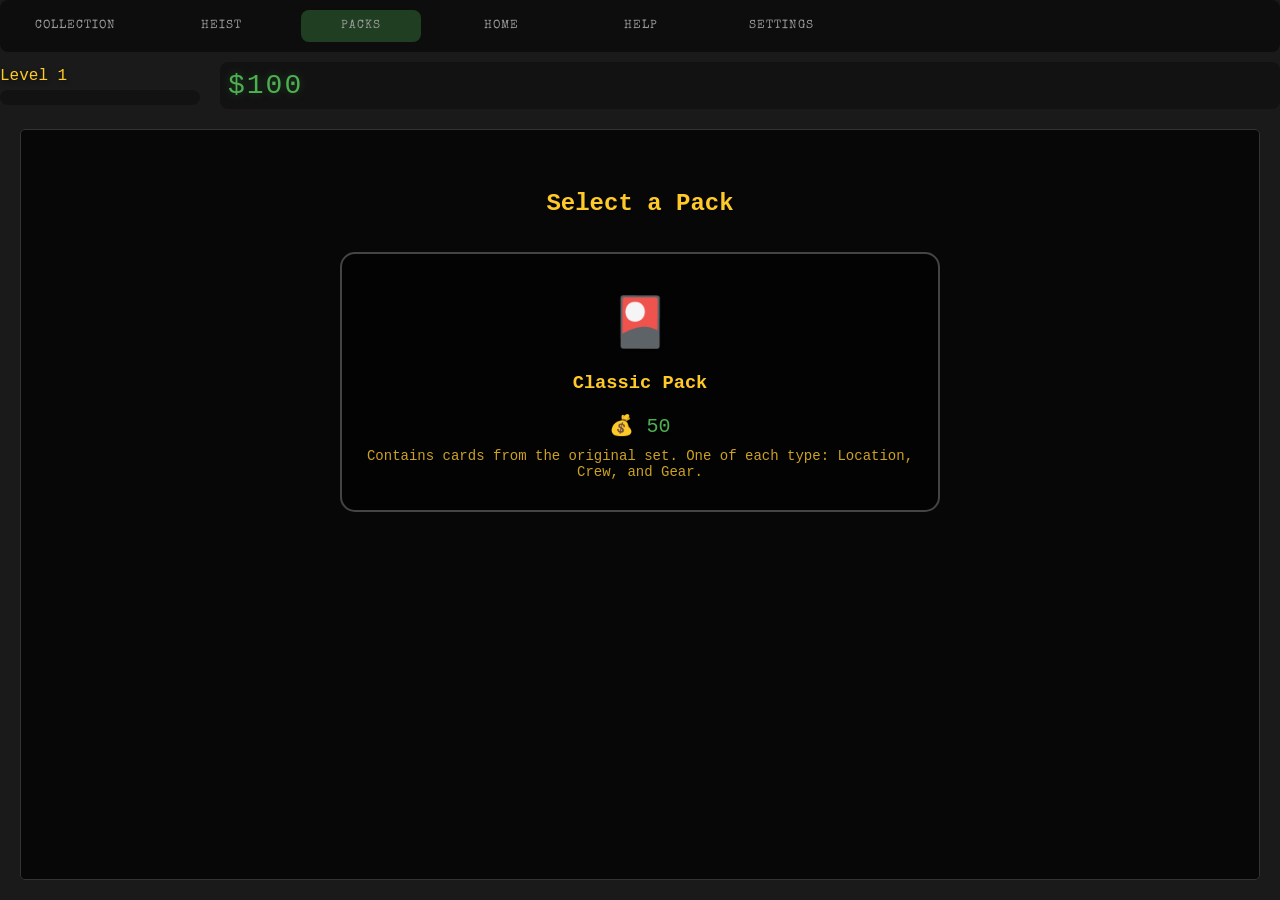
==== index.html @ 7ca295c9 "Add files via upload" ====
<!DOCTYPE html>
<html>
<head>
  <meta charset="utf-8">
  <meta name="viewport" content="width=device-width, initial-scale=1.0, maximum-scale=1.0, user-scalable=no">
  <title>HeistPacks</title>
  <link href="style.css" rel="stylesheet" type="text/css" />
  <link href="https://fonts.googleapis.com/css2?family=Special+Elite&display=swap" rel="stylesheet">
</head>
<body>
  <div class="game-container">
    <nav class="main-nav">
      <div class="nav-tabs">
        <button onclick="showCollection()" class="tab-btn" data-label="COLLECTION">
          <span class="tab-icon">📚</span>
          <span class="tab-text">COLLECTION</span>
        </button>
        <button onclick="showHeistSetup()" class="tab-btn" data-label="HEIST">
          <span class="tab-icon">💰</span>
          <span class="tab-text">HEIST</span>
        </button>
        <button onclick="showPackSelection()" class="tab-btn" data-label="PACKS">
          <span class="tab-icon">🎴</span>
          <span class="tab-text">PACKS</span>
        </button>
        <button onclick="showBlackMarket()" class="tab-btn" data-label="BLACK MARKET" id="black-market-tab" style="display: none;">
          <span class="tab-icon">🦹</span>
          <span class="tab-text">BLACK MARKET</span>
        </button>
        <button onclick="showHome()" class="tab-btn" data-label="HOME">
          <span class="tab-icon">🏠</span>
          <span class="tab-text">HOME</span>
        </button>
        <button onclick="showHelp()" class="tab-btn" data-label="HELP">
          <span class="tab-icon">❓</span>
          <span class="tab-text">HELP</span>
        </button>
        <button onclick="showSettings()" class="tab-btn" data-label="SETTINGS">
          <span class="tab-icon">⚙️</span>
          <span class="tab-text">SETTINGS</span>
        </button>
      </div>
      <div class="hud-stats">
        <div id="xp-display"></div>
        <div id="cash">$0</div>
        <div id="drugs" style="display: none">💊 0</div>
        <div id="cigs" style="display: none">🚬 0</div>
      </div>
    </nav>

    <div id="gameArea"></div>
    <div id="modal" class="modal">
      <div class="modal-content">
        <h2 id="modal-title"></h2>
        <p id="modal-text"></p>
        <div id="modal-buttons"></div>
      </div>
    </div>
  </div>
  <script src="script.js"></script>
</body>
</html>
---- style.css ----
html {
  height: 100%;
  width: 100%;
}

body {
  background: #1a1a1a url('[data-uri]');
  color: #ffca28;
  font-family: 'Courier New', monospace;
  margin: 0;
  padding: 0;
  min-height: 100vh;
  text-shadow: 2px 2px 4px rgba(0,0,0,0.5);
  font-size: 16px; /* Default size */
}

body.font-size-small {
  font-size: 14px;
}

body.font-size-medium {
  font-size: 16px;
}

body.font-size-large {
  font-size: 18px;
}

.font-settings {
  margin: 20px 0;
  padding: 20px;
  background: rgba(0, 0, 0, 0.2);
  border-radius: 10px;
}

.font-settings select {
  padding: 8px;
  border-radius: 5px;
  background: rgba(0, 0, 0, 0.1);
  color: #fff;
  border: 1px solid #444;
  margin-top: 10px;
  width: 100%;
}

.game-container {
  max-width: 100%;
  margin: 0 auto;
  min-height: 100vh;
  display: flex;
  flex-direction: column;
  overflow-x: hidden;
}

/* Mobile Styles */
@media (max-width: 768px) {
  .game-container {
    padding: 8px;
    height: calc(100vh - 16px);
  }

  .main-nav {
    padding: 8px;
    flex-direction: row;
    flex-wrap: wrap;
    gap: 8px;
    position: sticky;
    top: 0;
    z-index: 100;
  }
}

/* Landscape Mode */
@media (max-width: 896px) and (orientation: landscape) {
  .game-container {
    display: flex;
    flex-direction: row;
  }

  .main-nav {
    width: 80px;
    height: 100vh;
    flex-direction: column;
    padding: 10px 5px;
  }

  .nav-tabs {
    flex-direction: column;
    gap: 10px;
  }

  .tab-btn {
    width: 70px;
    height: 70px;
    padding: 5px;
  }

  #cash {
    writing-mode: vertical-rl;
    text-orientation: mixed;
    height: auto;
    margin-top: 10px;
  }

  #gameArea {
    flex: 1;
    margin: 5px;
    height: calc(100vh - 10px);
  }

  .heist-slots {
    flex-direction: row;
    flex-wrap: nowrap;
    overflow-x: auto;
  }

  .collection-grid {
    grid-template-columns: repeat(auto-fill, minmax(120px, 1fr));
  }

  .pack-grid {
    grid-template-columns: repeat(auto-fill, minmax(150px, 1fr));
  }
}

  .nav-tabs {
  flex: 1;
  display: flex;
  gap: 8px;
  background: rgba(0, 0, 0, 0.5);
  padding: 10px;
  border-radius: 8px;
  margin-bottom: 10px;
  z-index: 100;
}

.tab-btn {
  background: rgba(0, 0, 0, 0.3);
  color: #e6e6e6;
  border: 1px solid rgba(255, 255, 255, 0.1);
  border-radius: 8px;
  min-width: 60px;
  display: flex;
  flex-direction: column;
  align-items: center;
  justify-content: center;
  padding: 8px;
}

.tab-btn.active {
  background: rgba(76, 175, 80, 0.3);
  border-color: rgba(76, 175, 80, 0.5);
}

.tab-icon {
  font-size: 24px;
  margin-bottom: 4px;
}

.tab-text {
  text-align: center;
}

body.font-size-small .tab-text {
  font-size: 10px;
}

body.font-size-medium .tab-text {
  font-size: 12px;
}

body.font-size-large .tab-text {
  font-size: 14px;
}

/* Desktop styles */
@media (min-width: 769px) {
  .nav-tabs {
    flex-direction: row;
    justify-content: flex-start;
  }

  .tab-btn {
    font-size: 18px;
    padding: 12px 25px;
    min-width: 120px;
    text-align: center;
    white-space: nowrap;
  }
}

/* Mobile styles */
@media (max-width: 768px) {
  .nav-tabs {
    display: grid;
    grid-template-columns: repeat(2, 1fr);
    width: 100%;
  }

  .tab-btn {
    font-size: 16px;
    padding: 12px 8px;
    width: 100%;
    text-align: center;
    white-space: nowrap;
    background: rgba(0, 0, 0, 0.3);
    border-radius: 8px;
    color: #fff;
  }

  .tab-text {
    display: none;
  }

  .tab-icon {
    font-size: 24px;
    display: block;
    color: #fff;
    text-shadow: 0 0 10px rgba(255, 255, 255, 0.3);
  }

  .tab-btn.active {
    background: rgba(76, 175, 80, 0.3);
    box-shadow: 0 0 10px rgba(76, 175, 80, 0.2);
    border: 1px solid rgba(76, 175, 80, 0.5);
  }
}

  #cash {
    width: 100%;
    text-align: center;
    font-size: 24px;
    padding: 8px;
    background: rgba(0, 0, 0, 0.3);
    border-radius: 8px;
  }

  .pack-opening {
    flex-direction: column;
    gap: 12px;
    align-items: center;
  }

  .card {
    width: 160px;
    height: 220px;
    font-size: 12px;
    padding: 12px;
  }

  .card-name {
    font-size: 16px;
  }

  .card-stats {
    font-size: 12px;
    padding: 8px;
  }

  .heist-slots {
    flex-direction: column;
    gap: 12px;
  }

  .heist-slot {
    min-width: unset;
    padding: 12px;
  }

  .collection-grid {
    grid-template-columns: repeat(auto-fill, minmax(140px, 1fr));
    gap: 12px;
    padding: 12px;
  }

  #gameArea {
    margin: 8px;
    padding: 12px;
    overflow-y: auto;
    -webkit-overflow-scrolling: touch;
  }

  .pack-grid {
    grid-template-columns: repeat(auto-fit, minmax(140px, 1fr));
    gap: 12px;
    padding: 12px;
  }

  .pack-option {
    padding: 12px;
  }

  .pack-image {
    font-size: 36px;
  }

  .modal-content {
    width: 95%;
    max-width: 320px;
    padding: 16px;
  }

  .tutorial {
    margin: 12px;
    padding: 16px;
  }

  .tutorial p {
    font-size: 16px;
  }
}

.main-nav {
  background: rgba(0, 0, 0, 0.85);
  padding: 15px 30px;
  display: flex;
  justify-content: space-between;
  align-items: center;
  border-bottom: 3px solid #2a2a2a;
  box-shadow: 0 2px 15px rgba(0, 0, 0, 0.5);
}

.nav-tabs {
  display: flex;
  gap: 20px;
}

.tab-btn {
  background: transparent;
  color: #999;
  border: none;
  padding: 10px 25px;
  font-family: 'Special Elite', cursive;
  font-size: 18px;
  cursor: pointer;
  position: relative;
  transition: all 0.3s;
  letter-spacing: 1px;
}

.tab-icon {
  display: none;
}

@media (min-width: 769px) {
  .tab-text {
    display: inline;
  }
}

.tab-btn:hover {
  color: #fff;
  text-shadow: 0 0 10px rgba(255, 255, 255, 0.5);
}

.tab-btn::after {
  content: '';
  position: absolute;
  bottom: 0;
  left: 50%;
  width: 0;
  height: 2px;
  background: #4CAF50;
  transition: all 0.3s;
  transform: translateX(-50%);
}

.tab-btn:hover::after {
  width: 80%;
}

.hud-stats {
  display: flex;
  gap: 20px;
  align-items: center;
  justify-content: flex-end;
}

#xp-display {
  display: flex;
  flex-direction: column;
  gap: 5px;
  min-width: 200px;
}

.level-badge {
  background: #FFD700;
  color: #000;
  padding: 2px 10px;
  border-radius: 12px;
  font-size: 14px;
  font-weight: bold;
  text-align: center;
  box-shadow: 0 0 10px rgba(255, 215, 0, 0.3);
}

.xp-bar {
  background: rgba(0, 0, 0, 0.3);
  border-radius: 10px;
  height: 15px;
  position: relative;
  overflow: hidden;
}

.xp-progress {
  background: linear-gradient(90deg, #4CAF50, #45a049);
  height: 100%;
  transition: width 0.3s ease;
}

.xp-text {
  position: absolute;
  top: 50%;
  left: 50%;
  transform: translate(-50%, -50%);
  color: #fff;
  font-size: 10px;
  text-shadow: 1px 1px 2px rgba(0, 0, 0, 0.5);
  white-space: nowrap;
}

#cash, #drugs {
  font-size: 28px;
  text-shadow: 0 0 10px rgba(76, 175, 80, 0.3);
  letter-spacing: 2px;
  display: flex;
  align-items: center;
  gap: 8px;
}

#cash {
  color: #4CAF50;
  order: 2;
}

#drugs {
  color: #9c27b0;
  order: 1;
}

#cigs {
  color: #ff5722;
  order: 1;
}

#gameArea {
  flex: 1;
  margin: 20px;
  background: rgba(0, 0, 0, 0.7);
  border: 1px solid #333;
  border-radius: 5px;
  padding: 20px;
  overflow-y: auto;
  backdrop-filter: blur(5px);
}

.tutorial-overlay {
  position: fixed;
  top: 0;
  left: 0;
  width: 100%;
  height: 100%;
  background: rgba(0, 0, 0, 0.7);
  display: flex;
  justify-content: center;
  align-items: center;
  z-index: 1000;
}

.tutorial {
  background: rgba(20, 20, 20, 0.95);
  padding: 30px;
  border-radius: 15px;
  margin: 20px;
  max-width: 600px;
  border: 2px solid #4CAF50;
  box-shadow: 0 0 20px rgba(76, 175, 80, 0.3);
}

.tutorial p {
  font-size: 20px;
  line-height: 1.6;
  margin-bottom: 25px;
  color: #fff;
  text-shadow: 0 2px 4px rgba(0, 0, 0, 0.5);
}

.tutorial button {
  font-size: 18px;
  padding: 12px 25px;
  background: #4CAF50;
  color: white;
  border: none;
  border-radius: 8px;
  cursor: pointer;
  transition: all 0.3s ease;
}

.tutorial button:hover {
  background: #45a049;
  transform: translateY(-2px);
  box-shadow: 0 5px 15px rgba(76, 175, 80, 0.4);
}

.pack-opening {
  display: flex;
  flex-direction: column;
  align-items: center;
  min-height: calc(100vh - 150px);
  padding: 20px;
  perspective: 1000px;
}

.pack-opening .horizontal-layout {
  display: flex;
  justify-content: center;
  gap: 20px;
  margin: 20px 0;
  width: 100%;
  max-width: 1000px;
}

.pack-opening .card {
  position: relative;
  transform-style: preserve-3d;
  transition: all 0.8s cubic-bezier(0.4, 0, 0.2, 1);
  transform: rotateY(180deg);
}

.pack-buttons {
  display: flex;
  gap: 20px;
  justify-content: center;
  margin-top: 30px;
  width: 100%;
}

.pack-buttons button {
  padding: 15px 30px;
  font-size: 18px;
  border: none;
  border-radius: 8px;
  cursor: pointer;
  transition: all 0.3s ease;
  text-shadow: 1px 1px 2px rgba(0,0,0,0.3);
}

.open-another-btn {
  background: linear-gradient(45deg, #4CAF50, #45a049);
  color: white;
  box-shadow: 0 4px 15px rgba(76, 175, 80, 0.3);
}

.open-another-btn:hover {
  transform: translateY(-2px);
  box-shadow: 0 6px 20px rgba(76, 175, 80, 0.4);
}

.continue-btn {
  background: linear-gradient(45deg, #333, #444);
  color: white;
  box-shadow: 0 4px 15px rgba(0, 0, 0, 0.2);
}

.continue-btn:hover {
  transform: translateY(-2px);
  box-shadow: 0 6px 20px rgba(0, 0, 0, 0.3);
}

.card {
  width: 200px;
  height: 300px;
  border-radius: 15px;
  padding: 15px;
  margin: 5px auto;
  transition: all 0.8s cubic-bezier(0.4, 0, 0.2, 1);
  text-align: left;
  position: relative;
  transform-style: preserve-3d;
  box-shadow: 0 5px 15px rgba(0,0,0,0.3);
  overflow: hidden;
}

.card-back {
  transform: rotateY(180deg);
  cursor: pointer;
  transition: transform 0.3s ease, box-shadow 0.3s ease;
  position: relative;
  overflow: hidden;
}

/* Classic pack card back */
.card-back:not(.drug-pack) {
  background: linear-gradient(135deg, #1a1a1a, #333);
  border: 2px solid #666;
}

.card-back:not(.drug-pack)::before {
  content: '🎭';
  position: absolute;
  top: 50%;
  left: 50%;
  transform: translate(-50%, -50%);
  font-size: 72px;
  opacity: 0.4;
  pointer-events: none;
  will-change: transform;
  backface-visibility: hidden;
}

.card-back:not(.drug-pack)::after {
  content: '';
  position: absolute;
  top: 0;
  left: 0;
  right: 0;
  bottom: 0;
  background: repeating-linear-gradient(
    45deg,
    transparent,
    transparent 10px,
    rgba(255,255,255,0.05) 10px,
    rgba(255,255,255,0.05) 20px
  );
}

/* Drug pack card back */
.card-back.drug-pack {
  background: linear-gradient(135deg, #1a0f0f, #2d1919);
  border: 2px solid #4a1f1f;
}

.card-back.drug-pack::before {
  content: '💊';
  position: absolute;
  top: 50%;
  left: 50%;
  transform: translate(-50%, -50%);
  font-size: 72px;
  opacity: 0.4;
  pointer-events: none;
  will-change: transform;
  backface-visibility: hidden;
}

.card-back.drug-pack::after {
  content: '';
  position: absolute;
  top: 0;
  left: 0;
  right: 0;
  bottom: 0;
  background: repeating-linear-gradient(
    -45deg,
    transparent,
    transparent 15px,
    rgba(255,0,0,0.05) 15px,
    rgba(255,0,0,0.05) 30px
  );
}

/* Prison pack card back */
.card-back.prison-pack {
  background: linear-gradient(135deg, #1a1a2e, #16213e);
  border: 2px solid #4a4a6a;
}

.card-back.prison-pack::before {
  content: '🔒';
  position: absolute;
  top: 50%;
  left: 50%;
  transform: translate(-50%, -50%);
  font-size: 72px;
  opacity: 0.4;
  pointer-events: none;
  will-change: transform;
  backface-visibility: hidden;
}

.card-back.prison-pack::after {
  content: '';
  position: absolute;
  top: 0;
  left: 0;
  right: 0;
  bottom: 0;
  background: 
    linear-gradient(0deg, transparent 0%, transparent 95%, rgba(255,255,255,0.1) 100%) 0 0,
    linear-gradient(90deg, transparent 0%, transparent 95%, rgba(255,255,255,0.1) 100%) 0 0;
  background-size: 20px 20px;
}

.card-back:hover {
  transform: rotateY(180deg) translateY(-15px) scale(1.05);
}

.card-back:not(.drug-pack):hover {
  box-shadow: 
    0 15px 25px rgba(0,0,0,0.4),
    0 0 20px #4CAF50,
    0 0 40px rgba(76, 175, 80, 0.4);
}

.card-back.drug-pack:hover {
  box-shadow: 
    0 15px 25px rgba(0,0,0,0.4),
    0 0 20px #ff1744,
    0 0 40px rgba(255, 23, 68, 0.4);
}

.card-common { 
  background: linear-gradient(135deg, #4a4a4a, #333333);
  border: 2px solid #ffffff;
  color: #ffffff;
  box-shadow: 0 0 15px rgba(255,255,255,0.3);
}

.card-rare { 
  background: linear-gradient(135deg, #1a237e, #0d47a1);
  border: 2px solid #2196f3;
  box-shadow: 0 0 15px rgba(33,150,243,0.5);
  color: #ffffff;
}

.card-epic { 
  background: linear-gradient(135deg, #4a148c, #311b92);
  border: 2px solid #9c27b0;
  box-shadow: 0 0 20px rgba(156,39,176,0.6);
  color: #ffffff;
}

.card-legendary { 
  background: linear-gradient(45deg, #ffd700, #ff9800, #ffd700);
  border: 2px solid #ffd700;
  box-shadow: 0 0 25px rgba(255,215,0,0.5);
  animation: legendary-pulse 2s infinite;
  color: #000000;
}

@keyframes legendary-pulse {
  0% { box-shadow: 0 0 25px #ffd700; }
  50% { box-shadow: 0 0 40px #ffd700; }
  100% { box-shadow: 0 0 25px #ffd700; }
}

.card-name {
  font-size: 20px;
  font-weight: bold;
  margin-bottom: 10px;
}

.card-rarity {
  font-size: 14px;
  margin-bottom: 5px;
}

.card-category {
  font-size: 14px;
  margin-bottom: 15px;
}

.card-stats {
  font-size: 16px;
  line-height: 1.6;
  margin-top: 15px;
  padding: 10px;
  background: rgba(0,0,0,0.2);
  border-radius: 8px;
}

.new-badge {
  position: absolute;
  top: -10px;
  right: -10px;
  background: #ff6b6b;
  color: white;
  padding: 5px 10px;
  border-radius: 15px;
  font-size: 14px;
  font-weight: bold;
  transform: rotate(15deg);
  box-shadow: 0 2px 5px rgba(0,0,0,0.3);
  animation: pulse 1.5s infinite;
}

@keyframes pulse {
  0% { transform: rotate(15deg) scale(1); }
  50% { transform: rotate(15deg) scale(1.1); }
  100% { transform: rotate(15deg) scale(1); }
}

.expansion-tag {
  position: absolute;
  top: 5px;
  left: 5px;
  background: rgba(0,0,0,0.7);
  padding: 3px 8px;
  border-radius: 10px;
  font-size: 12px;
  color: #FFD700;
}

.source-tag {
  position: absolute;
  top: 30px;
  left: 5px;
  background: rgba(255,23,68,0.7);
  padding: 3px 8px;
  border-radius: 10px;
  font-size: 12px;
  color: white;
}

.card-id {
  position: absolute;
  top: 5px;
  right: 5px;
  background: rgba(0,0,0,0.7);
  padding: 3px 8px;
  border-radius: 10px;
  font-size: 12px;
  color: #fff;
}

.card-name {
  font-size: 24px;
  font-weight: bold;
  margin: 40px 0 15px;
  text-shadow: 2px 2px 4px rgba(0,0,0,0.3);
}

.card-rarity {
  font-size: 16px;
  margin-bottom: 8px;
  text-align: center;
  letter-spacing: 2px;
}

.card-category {
  font-size: 16px;
  margin-bottom: 15px;
  text-align: center;
  opacity: 0.8;
}

.card-flavor {
  font-style: italic;
  font-size: 14px;
  margin-top: 15px;
  opacity: 0.8;
  text-align: center;
}

.save-management {
  margin: 20px 0;
  padding: 20px;
  background: rgba(0, 0, 0, 0.2);
  border-radius: 10px;
}

.import-section {
  margin-top: 15px;
  display: flex;
  gap: 10px;
}

.import-section input {
  flex: 1;
  padding: 8px;
  border: 1px solid #444;
  border-radius: 5px;
  background: rgba(0, 0, 0, 0.1);
  color: #fff;
}

.settings-panel {
  background: rgba(0, 0, 0, 0.8);
  padding: 20px;
  border-radius: 10px;
  margin: 20px auto;
  max-width: 400px;
}

.settings-panel h2 {
  margin-bottom: 20px;
}

.modal {
  display: none;
  position: fixed;
  top: 0;
  left: 0;
  width: 100%;
  height: 100%;
  background: rgba(0, 0, 0, 0.7);
  justify-content: center;
  align-items: center;
  z-index: 1000;
}

.modal-content {
  background: #222;
  padding: 20px;
  border-radius: 10px;
  text-align: center;
  max-width: 400px;
  width: 90%;
}

.modal-content h2 {
  margin-bottom: 15px;
}

.modal-content p {
  margin-bottom: 20px;
}

#modal-buttons {
  display: flex;
  justify-content: center;
  gap: 10px;
}

.collection-view {
  background: rgba(0, 0, 0, 0.5);
  border-radius: 10px;
  padding: 20px;
  display: flex;
  flex-direction: column;
  height: calc(100vh - 120px);
  max-width: 1400px;
  margin: 0 auto;
}

.collection-header {
  margin-bottom: 20px;
}

.collection-header h2 {
  color: #FFD700;
  font-size: 28px;
  margin-bottom: 15px;
  text-align: center;
  text-shadow: 0 0 10px rgba(255, 215, 0, 0.3);
}

.collection-filters {
  display: flex;
  flex-wrap: wrap;
  gap: 15px;
  padding: 15px;
  background: rgba(0, 0, 0, 0.4);
  border-radius: 12px;
  align-items: center;
  justify-content: center;
  backdrop-filter: blur(5px);
  border: 1px solid rgba(255, 255, 255, 0.1);
}

.filter-group {
  display: flex;
  flex-direction: column;
  gap: 8px;
  min-width: 200px;
}

.filter-group select {
  padding: 8px 12px;
  border-radius: 6px;
  background: rgba(0, 0, 0, 0.6);
  border: 1px solid rgba(255, 255, 255, 0.2);
  color: #fff;
  ```text
font-size: 14px;
  cursor: pointer;
  transition: all 0.3s ease;
}

.filter-group select:hover {
  border-color: rgba(255, 215, 0, 0.5);
  box-shadow: 0 0 10px rgba(255, 215, 0, 0.2);
}

.filter-group .filter-label {
  font-size: 14px;
  color: #FFD700;
  opacity: 0.9;
  font-weight: bold;
}

.sort-button {
  padding: 8px 20px;
  background: linear-gradient(45deg, #4CAF50, #45a049);
  border: none;
  border-radius: 6px;
  color: white;
  font-weight: bold;
  cursor: pointer;
  transition: all 0.3s ease;
  margin-left: 15px;
  align-self: flex-end;
  box-shadow: 0 2px 5px rgba(0, 0, 0, 0.2);
}

.sort-button:hover {
  transform: translateY(-2px);
  box-shadow: 0 4px 10px rgba(76, 175, 80, 0.4);
}

.sort-button:active {
  transform: translateY(0);
}

.filter-group {
  display: flex;
  flex-direction: column;
  gap: 5px;
}

.filter-label {
  font-size: 14px;
  color: #ffca28;
  opacity: 0.8;
}

.collection-tabs {
  display: flex;
  flex-wrap: wrap;
  justify-content: center;
  gap: 15px;
  margin-bottom: 20px;
  padding: 15px;
  background: rgba(0, 0, 0, 0.4);
  border-radius: 12px;
  border: 1px solid rgba(255, 215, 0, 0.1);
}

.tab-button {
  font-size: 18px;
  padding: 12px 25px;
  background: rgba(0, 0, 0, 0.6);
  color: #ffca28;
  border: 1px solid rgba(255, 215, 0, 0.3);
  border-radius: 8px;
  cursor: pointer;
  transition: all 0.3s ease;
  min-width: 120px;
  text-transform: uppercase;
  font-family: 'Special Elite', cursive;
  text-shadow: 0 2px 4px rgba(0, 0, 0, 0.5);
}

.tab-button:last-child {
  display: none;
}

.tab-button:hover {
  transform: translateY(-2px);
  border-color: #FFD700;
  box-shadow: 0 0 15px rgba(255, 215, 0, 0.2);
}

.tab-button.active {
  background: rgba(255, 215, 0, 0.2);
  border-color: #FFD700;
  box-shadow: 0 0 20px rgba(255, 215, 0, 0.3);
}

.collection-grid {
  display: grid;
  grid-template-columns: repeat(auto-fill, minmax(200px, 1fr));
  gap: 20px;
  padding: 20px;
  justify-items: center;
  align-items: start;
}

.collection-card {
  width: 200px !important;
  height: 300px !important;
  transform: none !important;
  transition: transform 0.3s ease, box-shadow 0.3s ease;
  cursor: default;
  opacity: 0.7;
  margin: 0 auto;
}

.collection-card.owned {
  opacity: 1;
  cursor: pointer;
}

.collection-card.owned:hover {
  transform: translateY(-5px) !important;
}

.card-count {
  position: absolute;
  bottom: 10px;
  right: 10px;
  background: rgba(0, 0, 0, 0.5);
  padding: 5px 10px;
  border-radius: 5px;
  font-size: 14px;
}

.not-owned {
  filter: grayscale(1);
}

.heist-setup {
  max-width: 1200px;
  margin: 0 auto;
  height: 100%;
  display: flex;
  flex-direction: column;
  gap: 20px;
}

#heist-summary {
  order: -1;
}

#execute-heist {
  order: -1;
  margin: 0 auto;
  padding: 12px 30px;
  font-size: 18px;
  background: #4CAF50;
  color: white;
  border: none;
  border-radius: 8px;
  cursor: pointer;
  transition: all 0.3s ease;
}

#execute-heist:hover:not(:disabled) {
  transform: translateY(-2px);
  box-shadow: 0 5px 15px rgba(76, 175, 80, 0.4);
}

#execute-heist:disabled {
  background: #666;
  cursor: not-allowed;
}

.heist-slots {
  display: flex;
  gap: 20px;
  flex: 1;
  overflow: hidden;
}

@media (orientation: portrait) {
  .heist-slots {
    flex-direction: column;
  }
}

@media (orientation: landscape) {
  .heist-slots {
    flex-direction: row;
  }

  .heist-slot {
    width: 33.33%;
    min-width: 250px;
  }
}

.heist-slot {
  background: rgba(0, 0, 0, 0.3);
  padding: 15px;
  border-radius: 10px;
  display: flex;
  flex-direction: column;
}

.slot-cards {
  flex: 1;
  overflow-y: auto;
  padding-right: 10px;
  margin-top: 10px;
}

.slot-cards::-webkit-scrollbar {
  width: 8px;
}

.slot-cards::-webkit-scrollbar-track {
  background: rgba(0, 0, 0, 0.2);
  border-radius: 4px;
}

.slot-cards::-webkit-scrollbar-thumb {
  background: rgba(255, 255, 255, 0.2);
  border-radius: 4px;
}

.heist-slot h3 {
  position: sticky;
  top: 0;
  background: rgba(0, 0, 0, 0.8);
  padding: 10px;
  margin: -15px -15px 10px -15px;
  border-radius: 10px 10px 0 0;
  text-align: center;
}

.slot-cards {
  display: flex;
  flex-direction: column;
  gap: 10px;
  max-height: 500px;
  overflow-y: auto;
}

.selectable {
  cursor: pointer;
  transition: transform 0.2s, box-shadow 0.2s;
}

.selectable:hover {
  transform: translateY(-5px);
  box-shadow: 0 5px 15px rgba(255, 255, 255, 0.2);
}

.selected {
  border: 2px solid #4CAF50;
  box-shadow: 0 0 15px #4CAF50;
}

.tooltip {
  background: rgba(0, 0, 0, 0.7);
  padding: 8px;
  border-radius: 5px;
  margin: 10px 0;
  font-size: 14px;
}

.heist-summary {
  background: rgba(0, 0, 0, 0.5);
  padding: 20px;
  border-radius: 10px;
  margin: 20px 0;
  text-align: center;
}

.success-chance {
  font-size: 24px;
  color: #4CAF50;
  margin: 15px 0;
}

.potential-reward {
  font-size: 20px;
  color: #FFD700;
}

.failure-warning {
  color: #ff6b6b;
  font-size: 14px;
}

.heist-result {
  text-align: center;
  padding: 20px;
  border-radius: 10px;
  margin: 20px auto;
  max-width: 400px;
}

.heist-result.success {
  background: rgba(76, 175, 80, 0.2);
  border: 2px solid #4CAF50;
}

.heist-result.failure {
  background: rgba(255, 107, 107, 0.2);
  border: 2px solid #ff6b6b;
}

.reward {
  font-size: 24px;
  margin: 20px 0;
  color: #4CAF50;
}

.lost-cards {
  background: rgba(255, 0, 0, 0.1);
  padding: 15px;
  border-radius: 8px;
  margin: 20px 0;
}

.failure-text {
  color: #ff6b6b;
  font-size: 18px;
  margin-bottom: 10px;
}

.lost-card {
  color: #ff8888;
  font-size: 16px;
  margin: 5px 0;
}

.reward-info {
  color: #FFD700;
  margin-top: 10px;
  font-size: 14px;
}

.pack-selection {
  padding: 20px;
  text-align: center;
}

.pack-grid {
  display: grid;
  grid-template-columns: repeat(auto-fit, minmax(280px, 1fr));
  gap: 15px;
  padding: 15px;
  width: 100%;
  max-width: 600px;
  margin: 0 auto;
}

.pack-option {
  background: rgba(0, 0, 0, 0.6);
  border: 2px solid #444;
  border-radius: 15px;
  padding: 20px;
  cursor: pointer;
  transition: all 0.3s ease;
  position: relative;
  overflow: hidden;
}

.pack-option:not(.locked):hover {
  transform: translateY(-5px);
  border-color: #4CAF50;
  box-shadow: 0 5px 15px rgba(76, 175, 80, 0.3);
}

.pack-option.locked {
  cursor: not-allowed;
  filter: grayscale(0.7);
}

.pack-image {
  font-size: 48px;
  margin: 20px 0;
}

.pack-price {
  color: #4CAF50;
  font-size: 20px;
  margin: 10px 0;
}

.pack-description {
  font-size: 14px;
  opacity: 0.8;
  margin: 10px 0;
}

.pack-locked {
  position: absolute;
  top: 10px;
  right: 10px;
  background: rgba(255, 0, 0, 0.3);
  padding: 5px 10px;
  border-radius: 5px;
  font-size: 14px;
}

.sets-grid {
  display: grid;
  grid-template-columns: repeat(auto-fit, minmax(280px, 1fr));
  gap: 20px;
  padding: 20px;
}

.set-card {
  background: rgba(0, 0, 0, 0.6);
  border: 2px solid #333;
  border-radius: 10px;
  padding: 20px;
  cursor: pointer;
  transition: all 0.3s ease;
}

.set-card:hover {
  transform: translateY(-5px);
  border-color: #4CAF50;
  box-shadow: 0 5px 15px rgba(76, 175, 80, 0.3);
}

.set-progress {
  background: rgba(0, 0, 0, 0.3);
  border-radius: 10px;
  height: 20px;
  margin: 15px 0;
  position: relative;
  overflow: hidden;
}

.progress-bar {
  background: #4CAF50;
  height: 100%;
  transition: width 0.3s ease;
}

.progress-bar span {
  position: absolute;
  top: 50%;
  left: 50%;
  transform: translate(-50%, -50%);
  color: white;
  font-size: 12px;
  text-shadow: 1px 1px 2px rgba(0, 0, 0, 0.5);
}

.set-reward-preview {
  margin-top: 10px;
  font-size: 14px;
  color: #FFD700;
}

.set-details {
  padding: 20px;
}

.back-button {
  background: #333;
  border: none;
  color: white;
  padding: 10px 20px;
  border-radius: 5px;
  cursor: pointer;
  margin-bottom: 20px;
}

.cards-grid {
  display: grid;
  grid-template-columns: repeat(auto-fit, minmax(200px, 1fr));
  gap: 20px;
  margin: 20px 0;
}

.card-owned-badge {
  position: absolute;
  top: 10px;
  right: 10px;
  background: rgba(76, 175, 80, 0.8);
  color: white;
  padding: 5px 10px;
  border-radius: 5px;
  font-size: 12px;
}

.reward-tease {
  color: #FFD700;
  font-style: italic;
}
.unclaimed-reward {
  cursor: pointer;
  animation: pulse 1.5s infinite;
}

.claim-overlay {
  position: absolute;
  top: 50%;
  left: 50%;
  transform: translate(-50%, -50%);
  background: rgba(0, 0, 0, 0.8);
  padding: 10px 20px;
  border-radius: 20px;
  color: #FFD700;
  font-size: 18px;
  font-weight: bold;
  pointer-events: none;
}

.celebration-modal {
  position: fixed;
  top: 0;
  left: 0;
  width: 100%;
  height: 100%;
  background: rgba(0, 0, 0, 0.9);
  display: flex;
  justify-content: center;
  align-items: center;
  z-index: 1000;
}

.celebration-content {
  text-align: center;
  padding: 30px;
  border-radius: 20px;
  background: rgba(20, 20, 20, 0.95);
  border: 3px solid #FFD700;
  box-shadow: 0 0 30px #FFD700;
  position: relative;
  overflow: hidden;
}

.celebration-card {
  transform: scale(1.2);
  margin: 20px auto;
  animation: celebrationCard 1s ease-out;
}

.celebration-particle {
  position: absolute;
  width: 10px;
  height: 10px;
  background: #FFD700;
  border-radius: 50%;
  animation: particleFall 3s linear infinite;
}

@keyframes celebrationCard {
  0% { transform: scale(0) rotate(-180deg); opacity: 0; }
  100% { transform: scale(1.2) rotate(0deg); opacity: 1; }
}

@keyframes particleFall {
  0% { transform: translateY(-100vh) scale(0); }
  50% { transform: translateY(50vh) scale(1); }
  100% { transform: translateY(100vh) scale(0); }
}

@keyframes pulse {
  0% { transform: scale(1); box-shadow: 0 0 20px #FFD700; }
  50% { transform: scale(1.05); box-shadow: 0 0 40px #FFD700; }
  100% { transform: scale(1); box-shadow: 0 0 20px #FFD700; }
}

.help-page {
  display: flex;
  gap: 20px;
  padding: 20px;
  color: #fff;
  height: calc(100vh - 200px);
}

.help-sidebar {
  width: 200px;
  display: flex;
  flex-direction: column;
  gap: 10px;
  padding: 20px;
  background: rgba(0, 0, 0, 0.4);
  border-radius: 10px;
  border: 1px solid rgba(255, 255, 255, 0.1);
}

.help-content {
  flex: 1;
  overflow-y: auto;
  padding: 20px;
  background: rgba(0, 0, 0, 0.4);
  border-radius: 10px;
  border: 1px solid rgba(255, 255, 255, 0.1);
}

.help-tab {
  padding: 10px 15px;
  background: rgba(0, 0, 0, 0.3);
  border: 1px solid rgba(255, 255, 255, 0.1);
  border-radius: 5px;
  color: #fff;
  cursor: pointer;
  transition: all 0.3s ease;
  text-align: left;
}

.help-tab:hover {
  background: rgba(76, 175, 80, 0.2);
  border-color: rgba(76, 175, 80, 0.3);
}

.help-tab.active {
  background: rgba(76, 175, 80, 0.3);
  border-color: #4CAF50;
  box-shadow: 0 0 10px rgba(76, 175, 80, 0.2);
}

.help-page h1 {
  color: #FFD700;
  text-align: center;
  font-size: 32px;
  margin-bottom: 30px;
  text-shadow: 0 0 10px rgba(255, 215, 0, 0.5);
}

.help-section {
  background: rgba(0, 0, 0, 0.4);
  border-radius: 10px;
  padding: 20px;
  margin-bottom: 20px;
  border: 1px solid rgba(255, 255, 255, 0.1);
}

.help-section h2 {
  color: #4CAF50;
  margin-bottom: 15px;
  font-size: 24px;
}

.help-section p, .help-section li {
  line-height: 1.6;
  margin-bottom: 10px;
  font-size: 16px;
}

.help-section ul, .help-section ol {
  margin-left: 20px;
  margin-bottom: 15px;
}

.help-section li {
  margin-bottom: 8px;
}

.black-market {
  max-width: 1200px;
  margin: 0 auto;
  padding: 20px;
}

.black-market h2 {
  text-align: center;
  color: #ff1744;
  font-size: 36px;
  margin-bottom: 30px;
  text-shadow: 0 0 15px rgba(255, 23, 68, 0.3);
}

.refresh-timer {
  text-align: center;
  font-size: 24px;
  color: #ff1744;
  margin-bottom: 30px;
  font-family: monospace;
}

.black-market-grid {
  display: grid;
  grid-template-columns: repeat(auto-fit, minmax(300px, 1fr));
  gap: 30px;
  padding: 20px;
}

.black-market-item {
  display: flex;
  flex-direction: column;
  gap: 15px;
  align-items: center;
}

.purchase-btn {
  width: 100%;
  padding: 15px;
  background: #ff1744;
  color: white;
  border: none;
  border-radius: 8px;
  cursor: pointer;
  transition: all 0.3s ease;
  font-size: 16px;
}

.purchase-btn:hover:not(:disabled) {
  background: #d50000;
  transform: translateY(-2px);
  box-shadow: 0 5px 15px rgba(255, 23, 68, 0.4);
}

.purchase-btn:disabled {
  background: #666;
  cursor: not-allowed;
}

.purchase-btn.sold-out {
  background: #333;
  color: #666;
  border: 1px solid #444;
  cursor: not-allowed;
}

.purchase-btn.sold-out:hover {
  transform: none;
  box-shadow: none;
}

.home-page {
  max-width: 1200px;
  margin: 0 auto;
  padding: 20px;
}

.home-page h1 {
  text-align: center;
  color: #FFD700;
  font-size: 36px;
  margin-bottom: 30px;
  text-shadow: 0 0 15px rgba(255, 215, 0, 0.3);
}

.property-grid {
  display: grid;
  grid-template-columns: repeat(auto-fit, minmax(300px, 1fr));
  gap: 20px;
  padding: 20px;
}

.property-card {
  background: rgba(0, 0, 0, 0.6);
  border: 2px solid #444;
  border-radius: 15px;
  padding: 20px;
  position: relative;
  transition: all 0.3s ease;
}

.property-card:hover:not(.locked) {
  transform: translateY(-5px);
  box-shadow: 0 5px 15px rgba(255, 255, 255, 0.1);
}

.property-card.owned {
  border-color: #4CAF50;
  box-shadow: 0 0 20px rgba(76, 175, 80, 0.3);
}

.property-card.locked {
  opacity: 0.5;
  cursor: not-allowed;
}

.property-image {
  font-size: 48px;
  margin: 20px 0;
  text-align: center;
}

.property-card h3 {
  color: #FFD700;
  font-size: 24px;
  margin-bottom: 10px;
}

.property-card p {
  color: #fff;
  opacity: 0.8;
  margin-bottom: 15px;
}

.property-perks {
  display: flex;
  flex-wrap: wrap;
  gap: 8px;
  margin: 15px 0;
}

.perk-tag {
  background: rgba(255, 215, 0, 0.1);
  color: #FFD700;
  padding: 5px 10px;
  border-radius: 15px;
  font-size: 12px;
}

.property-price {
  font-size: 20px;
  color: #4CAF50;
  margin: 15px 0;
}

.buy-property-btn {
  width: 100%;
  padding: 10px;
  background: #4CAF50;
  color: white;
  border: none;
  border-radius: 8px;
  cursor: pointer;
  transition: all 0.3s ease;
}

.buy-property-btn:hover:not(:disabled) {
  background: #45a049;
  transform: translateY(-2px);
}

.buy-property-btn:disabled {
  background: #666;
  cursor: not-allowed;
}

.owned-badge {
  position: absolute;
  top: 10px;
  right: 10px;
  background: #4CAF50;
  color: white;
  padding: 5px 10px;
  border-radius: 5px;
  font-size: 14px;
}

.xp-popup {
  position: fixed;
  color: #4CAF50;
  font-size: 24px;
  font-weight: bold;
  text-shadow: 0 0 10px rgba(76, 175, 80, 0.5);
  pointer-events: none;
  animation: xpPopup 1.5s cubic-bezier(0.4, 0, 0.2, 1) forwards;
  z-index: 1001;
  padding: 10px 20px;
  background: rgba(0, 0, 0, 0.8);
  border-radius: 20px;
  border: 2px solid rgba(76, 175, 80, 0.3);
  backdrop-filter: blur(5px);
}

@keyframes xpPopup {
  0% {
    opacity: 0;
    transform: translate(-50%, 0);
  }
  20% {
    opacity: 1;
    transform: translate(-50%, -20px);
  }
  80% {
    opacity: 1;
    transform: translate(-50%, -40px);
  }
  100% {
    opacity: 0;
    transform: translate(-50%, -60px);
  }
}

.sparkle {
  position: absolute;
  width: 4px;
  height: 4px;
  background: #4CAF50;
  border-radius: 50%;
  animation: sparkle 0.8s ease-out forwards;
  animation-delay: var(--delay);
}

@keyframes sparkle {
  0% {
    transform: translate(0, 0) scale(1);
    opacity: 1;
  }
  100% {
    transform: translate(
      calc(cos(var(--angle, 0deg)) * 40px),
      calc(sin(var(--angle, 0deg)) * 40px)
    ) scale(0);
    opacity: 0;
  }
}
.sets-controls {
  padding: 15px;
  margin-bottom: 20px;
  background: rgba(0, 0, 0, 0.3);
  border-radius: 10px;
}

.expansion-selector {
  display: flex;
  align-items: center;
  gap: 10px;
}

.expansion-selector select {
  padding: 8px;
  border-radius: 5px;
  background: #333;
  color: white;
  border: 1px solid #444;
}

.expansion-selector label {
  color: #ccc;
  font-weight: bold;
}
.reroll-options {
  margin: 20px 0;
  padding: 20px;
  background: rgba(255, 87, 34, 0.1);
  border: 2px solid rgba(255, 87, 34, 0.3);
  border-radius: 12px;
  text-align: center;
  box-shadow: 0 0 15px rgba(255, 87, 34, 0.2);
}

.reroll-options p {
  font-size: 18px;
  color: #ff5722;
  margin-bottom: 15px;
  text-shadow: 0 0 10px rgba(255, 87, 34, 0.3);
}

.reroll-options button {
  margin-top: 10px;
  background: linear-gradient(45deg, #ff5722, #f4511e);
  border: none;
  padding: 12px 25px;
  border-radius: 8px;
  color: white;
  cursor: pointer;
  font-size: 16px;
  font-weight: bold;
  transition: all 0.3s ease;
  text-shadow: 1px 1px 2px rgba(0, 0, 0, 0.3);
}

.reroll-options button:hover {
  transform: translateY(-2px);
  box-shadow: 0 5px 15px rgba(255, 87, 34, 0.4);
}

.reroll-options button:active {
  transform: translateY(0);
}

.reroll-count {
  font-size: 14px;
  color: #ffab91;
  margin-top: 10px;
  font-style: italic;
}

.reroll-info {
  margin-top: 15px;
  padding: 10px;
  background: rgba(255, 87, 34, 0.1);
  border: 1px solid rgba(255, 87, 34, 0.3);
  border-radius: 8px;
}

.reroll-note {
  font-size: 14px;
  color: #ffab91;
  margin-top: 5px;
  font-style: italic;
}

.achievement-notification {
  position: fixed;
  bottom: 20px;
  right: 20px;
  background: rgba(0, 0, 0, 0.9);
  border: 2px solid #FFD700;
  border-radius: 10px;
  padding: 15px;
  display: flex;
  align-items: center;
  gap: 15px;
  z-index: 1000;
  animation: slideIn 0.5s ease-out;
  box-shadow: 0 0 20px rgba(255, 215, 0, 0.3);
  max-width: 300px;
}

.achievement-notification.fade-out {
  animation: fadeOut 0.5s ease-out forwards;
}

.achievement-icon {
  font-size: 32px;
  color: #FFD700;
  text-shadow: 0 0 10px rgba(255, 215, 0, 0.5);
}

.achievement-text {
  flex: 1;
}

.achievement-title {
  color: #FFD700;
  font-size: 18px;
  font-weight: bold;
  margin-bottom: 5px;
}

.achievement-desc {
  color: #fff;
  font-size: 14px;
  margin-bottom: 5px;
  opacity: 0.8;
}

.achievement-xp {
  color: #4CAF50;
  font-size: 14px;
  font-weight: bold;
}

@keyframes slideIn {
  from {
    transform: translateX(100%);
    opacity: 0;
  }
  to {
    transform: translateX(0);
    opacity: 1;
  }
}

@keyframes fadeOut {
  from {
    transform: translateX(0);
    opacity: 1;
  }
  to {
    transform: translateX(100%);
    opacity: 0;
  }
}

.achievements-page {
  max-width: 1200px;
  margin: 0 auto;
  padding: 20px;
}

.achievements-page h1 {
  text-align: center;
  color: #FFD700;
  font-size: 36px;
  margin-bottom: 30px;
  text-shadow: 0 0 15px rgba(255, 215, 0, 0.3);
}

.achievement-stats {
  text-align: center;
  margin-bottom: 30px;
}

.total-achievements {
  font-size: 24px;
  color: #FFD700;
  margin-bottom: 10px;
}

.achievement-progress {
  width: 300px;
  height: 20px;
  background: rgba(0, 0, 0, 0.3);
  border-radius: 10px;
  margin: 0 auto;
  overflow: hidden;
}

.achievement-progress .progress-bar {
  height: 100%;
  background: linear-gradient(45deg, #FFD700, #FFA500);
  transition: width 0.3s ease;
}

.achievement-categories {
  display: grid;
  grid-template-columns: repeat(auto-fit, minmax(300px, 1fr));
  gap: 20px;
}

.achievement-category {
  background: rgba(0, 0, 0, 0.4);
  border-radius: 10px;
  padding: 20px;
  border: 1px solid rgba(255, 255, 255, 0.1);
}

.achievement-category h2 {
  color: #FFD700;
  font-size: 24px;
  margin-bottom: 20px;
  text-align: center;
}

.achievement-list {
  display: flex;
  flex-direction: column;
  gap: 15px;
}

.achievement-item {
  display: flex;
  align-items: center;
  gap: 15px;
  padding: 15px;
  background: rgba(0, 0, 0, 0.3);
  border-radius: 8px;
  transition: all 0.3s ease;
}

.achievement-item.completed {
  border: 1px solid rgba(76, 175, 80, 0.3);
  background: rgba(76, 175, 80, 0.1);
}

.achievement-item.locked {
  opacity: 0.7;
}

.achievement-icon {
  font-size: 32px;
}

.achievement-info {
  flex: 1;
}

.achievement-name {
  font-size: 18px;
  color: #FFD700;
  margin-bottom: 5px;
}

.achievement-desc {
  font-size: 14px;
  color: #ccc;
  margin-bottom: 5px;
}

.achievement-reward {
  font-size: 12px;
  color: #4CAF50;
}

.completion-badge {
  color: #4CAF50;
  font-size: 24px;
}
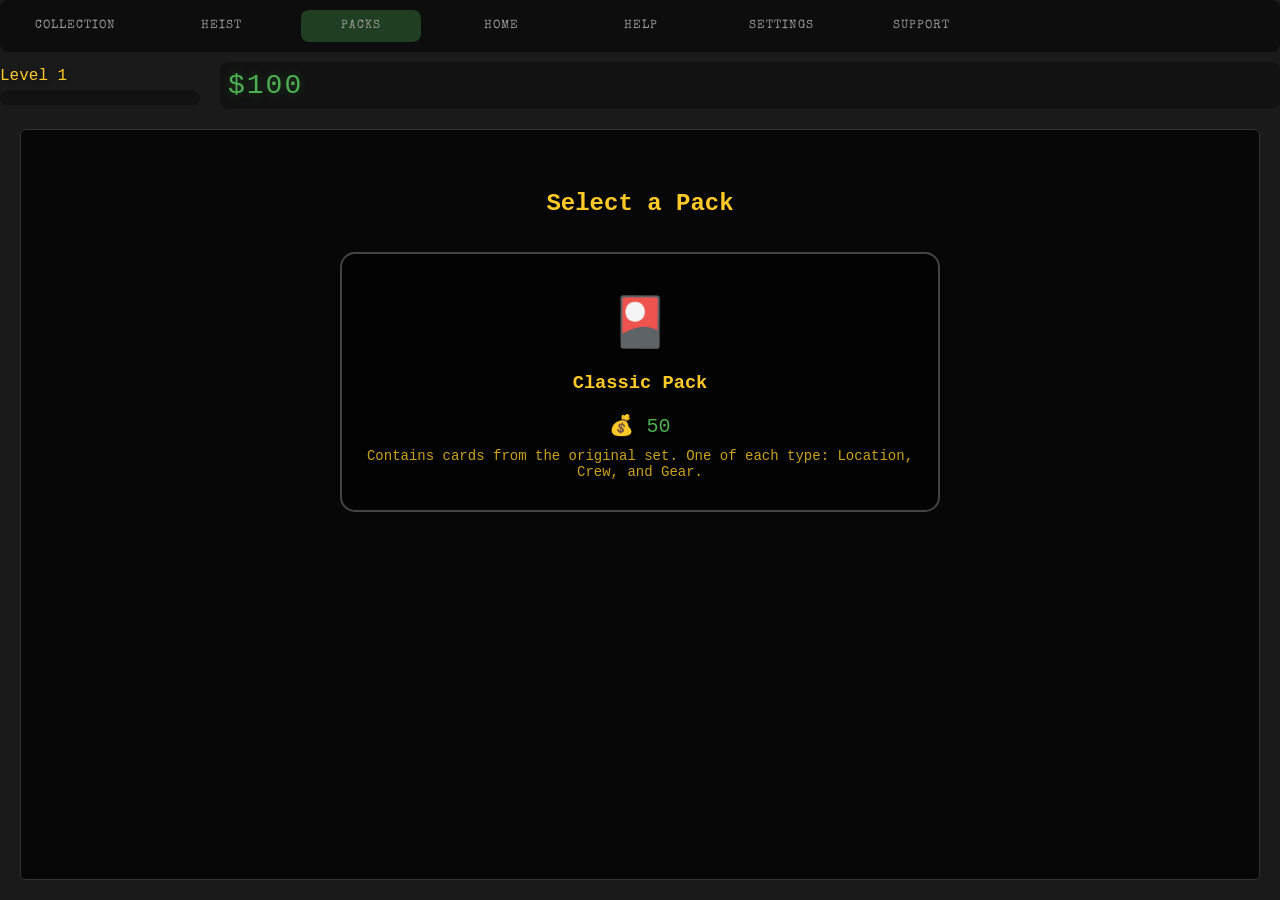
==== commit f8f70717: "Add files via upload" ====
--- a/index.html
+++ b/index.html
@@ -39,6 +39,10 @@
           <span class="tab-icon">⚙️</span>
           <span class="tab-text">SETTINGS</span>
         </button>
+        <button onclick="showSupport()" class="tab-btn" data-label="SUPPORT">
+          <span class="tab-icon">💝</span>
+          <span class="tab-text">SUPPORT</span>
+        </button>
       </div>
       <div class="hud-stats">
         <div id="xp-display"></div>
--- a/style.css
+++ b/style.css
@@ -520,11 +520,15 @@
   max-width: 1000px;
 }
 
-.pack-opening .card {
+.pack-opening .card-reveal {
   position: relative;
   transform-style: preserve-3d;
   transition: all 0.8s cubic-bezier(0.4, 0, 0.2, 1);
   transform: rotateY(180deg);
+}
+
+.pack-opening .card-reveal.revealed {
+  transform: rotateY(0deg);
 }
 
 .pack-buttons {
@@ -2145,4 +2149,65 @@
 .completion-badge {
   color: #4CAF50;
   font-size: 24px;
+}
+
+.support-page {
+  max-width: 800px;
+  margin: 0 auto;
+  padding: 20px;
+  text-align: center;
+}
+
+.support-page h1 {
+  color: #ff69b4;
+  font-size: 36px;
+  margin-bottom: 30px;
+  text-shadow: 0 0 15px rgba(255, 105, 180, 0.3);
+}
+
+.support-content {
+  background: rgba(0, 0, 0, 0.4);
+  border-radius: 15px;
+  padding: 30px;
+  border: 2px solid #ff69b4;
+}
+
+.support-content p {
+  font-size: 18px;
+  margin-bottom: 30px;
+  color: #fff;
+}
+
+.donation-links {
+  display: flex;
+  flex-direction: column;
+  gap: 20px;
+  align-items: center;
+}
+
+.donation-button {
+  display: flex;
+  align-items: center;
+  gap: 10px;
+  padding: 15px 30px;
+  background: linear-gradient(45deg, #ff69b4, #ff1493);
+  color: white;
+  text-decoration: none;
+  border-radius: 10px;
+  font-size: 18px;
+  transition: all 0.3s ease;
+  border: none;
+  cursor: pointer;
+}
+
+.donation-button:hover {
+  transform: translateY(-2px);
+  box-shadow: 0 5px 15px rgba(255, 105, 180, 0.4);
+}
+
+.donation-icon {
+  font-size: 24px;
+}
+
+s ease;
 }
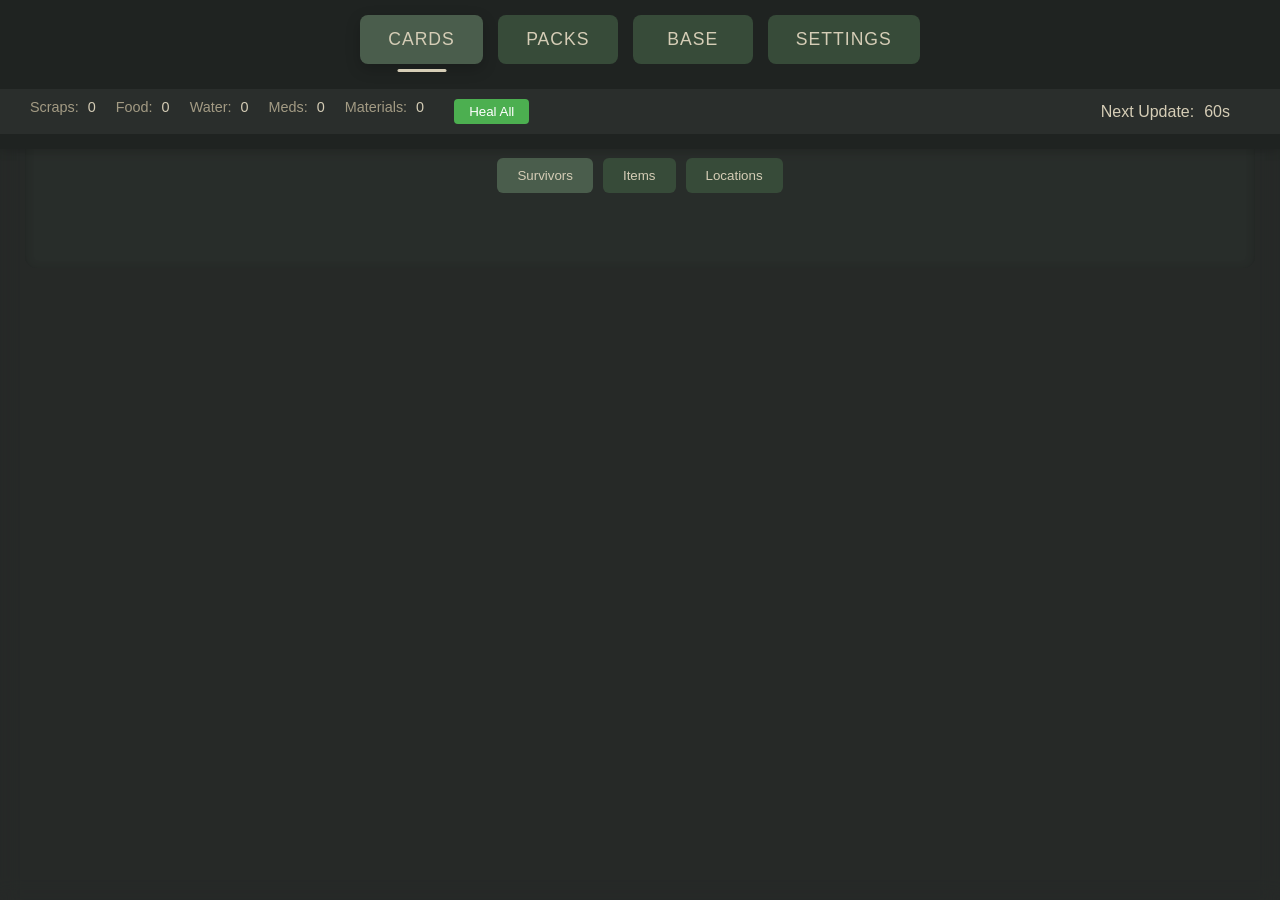
==== commit 4fb2e9e4: "Add files via upload" ====
--- a/index.html
+++ b/index.html
@@ -1,66 +1,118 @@
+
 <!DOCTYPE html>
 <html>
 <head>
   <meta charset="utf-8">
-  <meta name="viewport" content="width=device-width, initial-scale=1.0, maximum-scale=1.0, user-scalable=no">
-  <title>HeistPacks</title>
+  <meta name="viewport" content="width=device-width">
+  <title>SurvivorPacks</title>
   <link href="style.css" rel="stylesheet" type="text/css" />
-  <link href="https://fonts.googleapis.com/css2?family=Special+Elite&display=swap" rel="stylesheet">
 </head>
 <body>
   <div class="game-container">
-    <nav class="main-nav">
-      <div class="nav-tabs">
-        <button onclick="showCollection()" class="tab-btn" data-label="COLLECTION">
-          <span class="tab-icon">📚</span>
-          <span class="tab-text">COLLECTION</span>
-        </button>
-        <button onclick="showHeistSetup()" class="tab-btn" data-label="HEIST">
-          <span class="tab-icon">💰</span>
-          <span class="tab-text">HEIST</span>
-        </button>
-        <button onclick="showPackSelection()" class="tab-btn" data-label="PACKS">
-          <span class="tab-icon">🎴</span>
-          <span class="tab-text">PACKS</span>
-        </button>
-        <button onclick="showBlackMarket()" class="tab-btn" data-label="BLACK MARKET" id="black-market-tab" style="display: none;">
-          <span class="tab-icon">🦹</span>
-          <span class="tab-text">BLACK MARKET</span>
-        </button>
-        <button onclick="showHome()" class="tab-btn" data-label="HOME">
-          <span class="tab-icon">🏠</span>
-          <span class="tab-text">HOME</span>
-        </button>
-        <button onclick="showHelp()" class="tab-btn" data-label="HELP">
-          <span class="tab-icon">❓</span>
-          <span class="tab-text">HELP</span>
-        </button>
-        <button onclick="showSettings()" class="tab-btn" data-label="SETTINGS">
-          <span class="tab-icon">⚙️</span>
-          <span class="tab-text">SETTINGS</span>
-        </button>
-        <button onclick="showSupport()" class="tab-btn" data-label="SUPPORT">
-          <span class="tab-icon">💝</span>
-          <span class="tab-text">SUPPORT</span>
-        </button>
+    <header class="fixed-header">
+      <nav class="tabs">
+        <button class="tab-btn active" data-tab="cards">Cards</button>
+        <button class="tab-btn" data-tab="packs">Packs</button>
+        <button class="tab-btn" data-tab="base">Base</button>
+        <button class="tab-btn" data-tab="settings">Settings</button>
+      </nav>
+      <div class="resources-bar">
+        <div class="resource"><span>Scraps:</span> 0</div>
+        <div class="resource"><span>Food:</span> 0</div>
+        <div class="resource"><span>Water:</span> 0</div>
+        <div class="resource"><span>Meds:</span> 0</div>
+        <div class="resource"><span>Materials:</span> 0</div>
+        <button id="healAllBtn" class="heal-all-btn">Heal All</button>
+        <div class="timer-display">
+          <span>Next Update:</span> <span id="timer-countdown">60s</span>
+          <span class="depletion-preview" id="depletion-preview"></span>
+        </div>
       </div>
-      <div class="hud-stats">
-        <div id="xp-display"></div>
-        <div id="cash">$0</div>
-        <div id="drugs" style="display: none">💊 0</div>
-        <div id="cigs" style="display: none">🚬 0</div>
+    </header>
+
+    <main>
+      <div id="cards" class="tab-content active">
+        <h2>Card Collection</h2>
+        <div class="card-subtabs">
+          <button class="subtab-btn active" data-subtab="survivors">Survivors</button>
+          <button class="subtab-btn" data-subtab="items">Items</button>
+          <button class="subtab-btn" data-subtab="locations">Locations</button>
+        </div>
+        <div id="survivors" class="subtab-content active">
+          <div class="card-grid"></div>
+        </div>
+        <div id="items" class="subtab-content">
+          <div class="card-grid"></div>
+        </div>
+        <div id="locations" class="subtab-content">
+          <div class="card-grid"></div>
+        </div>
       </div>
-    </nav>
 
-    <div id="gameArea"></div>
-    <div id="modal" class="modal">
-      <div class="modal-content">
-        <h2 id="modal-title"></h2>
-        <p id="modal-text"></p>
-        <div id="modal-buttons"></div>
+      <div id="packs" class="tab-content">
+        <h2>Available Packs</h2>
+        <div class="pack-grid">
+          <!-- Packs will be populated by JavaScript -->
+        </div>
       </div>
-    </div>
+
+      <div id="base" class="tab-content">
+        <h2>Base Management</h2>
+        <div class="powerup-grid">
+          <!-- Grid will be populated by JavaScript -->
+        </div>
+        <div class="powerup-info">
+          <p>Select a power-up to unlock</p>
+          <p class="cost-display"></p>
+        </div>
+      </div>
+
+      <div id="settings" class="tab-content">
+        <h2>Settings</h2>
+        <div class="settings-container">
+          <div class="setting-item">
+            <label>Font Size</label>
+            <input type="range" min="12" max="24" value="16" id="fontSizeSlider">
+            <span id="fontSizeValue">16px</span>
+          </div>
+          <div class="setting-item">
+            <label>Font Family</label>
+            <select id="fontSelect">
+              <option value="Segoe UI">Segoe UI</option>
+              <option value="Roboto">Roboto</option>
+              <option value="Open Sans">Open Sans</option>
+              <option value="Montserrat">Montserrat</option>
+              <option value="Raleway">Raleway</option>
+            </select>
+          </div>
+          <div class="setting-item">
+            <h3>Audio Settings</h3>
+            <div class="audio-controls">
+              <label>
+                <input type="checkbox" id="musicToggle" checked> Background Music
+              </label>
+              <label>Volume: <span id="volumeValue">50%</span></label>
+              <input type="range" id="volumeSlider" min="0" max="100" value="50">
+            </div>
+          </div>
+          <div class="setting-item">
+            <h3>Save Management</h3>
+            <button id="importExpansion" class="setting-btn">Import Expansion Pack</button>
+            <input type="file" id="expansionInput" style="display: none" accept=".json">
+            <button id="resetExpansions" class="setting-btn danger">Reset All Expansions</button>
+            <button id="exportSave" class="setting-btn">Export Save</button>
+            <button id="importSave" class="setting-btn">Import Save</button>
+            <button id="resetGame" class="setting-btn danger">Reset Game</button>
+            <input type="file" id="importInput" style="display: none" accept=".json">
+          </div>
+          <div class="setting-item">
+            <h3>Expansion Packs</h3>
+            <div id="importedExpansions" class="imported-expansions"></div>
+          </div>
+        </div>
+      </div>
+    </main>
   </div>
-  <script src="script.js"></script>
+  <script type="module" src="script.js"></script>
 </body>
-</html>+</html>
--- a/style.css
+++ b/style.css
@@ -1,2213 +1,1016 @@
-html {
-  height: 100%;
-  width: 100%;
-}
-
-body {
-  background: #1a1a1a url('[data-uri]');
-  color: #ffca28;
-  font-family: 'Courier New', monospace;
+:root {
+  --primary-green: #4a5d4c;
+  --secondary-green: #374b39;
+  --primary-beige: #d5cdb6;
+  --secondary-beige: #a39b84;
+  --dark-bg: #1f2321;
+  --shadow: rgba(0, 0, 0, 0.2);
+}
+
+* {
   margin: 0;
   padding: 0;
-  min-height: 100vh;
-  text-shadow: 2px 2px 4px rgba(0,0,0,0.5);
-  font-size: 16px; /* Default size */
-}
-
-body.font-size-small {
-  font-size: 14px;
-}
-
-body.font-size-medium {
-  font-size: 16px;
-}
-
-body.font-size-large {
-  font-size: 18px;
-}
-
-.font-settings {
-  margin: 20px 0;
+  box-sizing: border-box;
+}
+
+body {
+  background-color: var(--dark-bg);
+  color: var(--primary-beige);
+  font-family: 'Segoe UI', Tahoma, Geneva, Verdana, sans-serif;
+  margin: 0;
+  padding: 0;
+  overflow: hidden;
+}
+
+@media (max-width: 768px) {
+  body {
+    padding: 10px;
+  }
+}
+
+.game-container {
+
+.card-count {
+  position: absolute;
+  top: 10px;
+  right: 10px;
+  background: rgba(0, 0, 0, 0.7);
+  color: white;
+  padding: 3px 8px;
+  border-radius: 12px;
+  font-weight: bold;
+  font-size: 0.9em;
+}
+
+  width: 100vw;
+  height: 100vh;
+  background: rgba(255, 255, 255, 0.03);
+  border-radius: 0;
+  backdrop-filter: blur(10px);
+  padding: 85px 25px 25px;
+  box-shadow: 0 8px 32px var(--shadow);
+  position: fixed;
+  top: 0;
+  left: 0;
+  overflow-y: auto;
+}
+
+.fixed-header {
+  position: fixed;
+  top: 0;
+  left: 0;
+  right: 0;
+  z-index: 1000;
+  background: var(--dark-bg);
+  padding: 15px 0;
+  box-shadow: 0 2px 10px var(--shadow);
+}
+
+.resources-bar {
+  display: flex;
+  justify-content: center;
+  gap: 20px;
+  margin-top: 15px;
+  padding: 10px 30px;
+  background: rgba(255, 255, 255, 0.05);
+}
+
+.resource {
+  color: var(--primary-beige);
+  font-size: 0.9em;
+}
+
+.resource span {
+  color: var(--secondary-beige);
+  margin-right: 5px;
+}
+
+.timer-display {
+  display: flex;
+  align-items: center;
+  gap: 10px;
+  justify-content: flex-end;
+}
+
+.timer-display {
+  margin-left: auto;
+  padding-right: 10px;
+}
+
+.heal-all-btn {
+  background: #4CAF50;
+  color: white;
+  border: none;
+  padding: 5px 15px;
+  border-radius: 4px;
+  cursor: pointer;
+  margin-left: 10px;
+}
+
+.heal-all-btn:disabled {
+  background: #ccc;
+  cursor: not-allowed;
+}
+
+#depletion-preview {
+  color: #ff4444;
+}
+
+.tabs {
+  display: flex;
+  gap: 15px;
+  justify-content: center;
+  flex-wrap: wrap;
+  margin-bottom: 25px;
+}
+
+@media (max-width: 480px) {
+  .tabs {
+    gap: 8px;
+  }
+  .game-container {
+    padding: 15px;
+  }
+}
+
+.tab-btn {
+  background-color: var(--secondary-green);
+  color: var(--primary-beige);
+  border: none;
+  padding: 14px 28px;
+  cursor: pointer;
+  font-size: 1.1em;
+  transition: all 0.3s ease;
+  border-radius: 8px;
+  text-transform: uppercase;
+  letter-spacing: 1px;
+  font-weight: 500;
+  min-width: 120px;
+}
+
+.tab-btn:hover {
+  background-color: var(--primary-green);
+  transform: translateY(-2px);
+  box-shadow: 0 5px 15px var(--shadow);
+}
+
+.tab-btn.active {
+  background-color: var(--primary-green);
+  box-shadow: 0 5px 15px var(--shadow);
+  position: relative;
+}
+
+.tab-btn.active::after {
+  content: '';
+  position: absolute;
+  bottom: -8px;
+  left: 50%;
+  transform: translateX(-50%);
+  width: 40%;
+  height: 3px;
+  background-color: var(--primary-beige);
+  border-radius: 2px;
+}
+
+.tab-content {
+  display: none;
+  padding: 25px;
+  background-color: rgba(74, 93, 76, 0.05);
+  border-radius: 12px;
+  box-shadow: inset 0 2px 10px var(--shadow);
+}
+
+@media (max-width: 480px) {
+  .tab-btn {
+    padding: 10px 20px;
+    font-size: 0.9em;
+    min-width: 100px;
+  }
+}
+
+.tab-content.active {
+  display: block;
+}
+
+.card-subtabs {
+  display: flex;
+  gap: 10px;
+  margin-bottom: 20px;
+  justify-content: center;
+}
+
+.subtab-btn {
+  background-color: var(--secondary-green);
+  color: var(--primary-beige);
+  border: none;
+  padding: 10px 20px;
+  cursor: pointer;
+  border-radius: 6px;
+  transition: all 0.3s ease;
+}
+
+.subtab-btn.active {
+  background-color: var(--primary-green);
+}
+
+.subtab-content {
+  display: none;
+}
+
+.subtab-content.active {
+  display: block;
+}
+
+.setting-btn.danger {
+  background-color: #8B0000;
+  margin-top: 10px;
+}
+
+.setting-btn.danger:hover {
+  background-color: #A00000;
+}
+
+.setting-item h3 {
+  color: var(--primary-beige);
+  margin-bottom: 15px;
+  margin-top: 10px;
+  font-size: 1.1em;
+  border-bottom: 1px solid rgba(255, 255, 255, 0.1);
+  padding-bottom: 5px;
+}
+
+.imported-expansions {
+  margin-top: 15px;
+  padding: 15px;
+  background: rgba(255, 255, 255, 0.08);
+  border-radius: 8px;
+  min-height: 50px;
+  border: 1px solid rgba(255, 255, 255, 0.1);
+}
+
+.expansion-item {
+  background: rgba(255, 255, 255, 0.1);
+  padding: 8px 12px;
+  margin: 5px 0;
+  border-radius: 6px;
+  border-left: 4px solid var(--primary-green);
+}
+
+.expansion-name {
+  font-weight: bold;
+  color: var(--primary-beige);
+}
+
+.expansion-details {
+  font-size: 0.9em;
+  color: var(--secondary-beige);
+  margin-top: 4px;
+}
+
+.card-grid, .pack-grid {
+  display: grid;
+  grid-template-columns: repeat(auto-fill, minmax(200px, 1fr));
+  gap: 15px;
+  margin: 25px 0;
+  width: 100%;
+}
+
+.powerup-grid {
+  display: grid;
+  grid-template-columns: repeat(5, 100px);
+  gap: 10px;
+  margin: 25px auto;
+  width: fit-content;
   padding: 20px;
-  background: rgba(0, 0, 0, 0.2);
-  border-radius: 10px;
-}
-
-.font-settings select {
-  padding: 8px;
-  border-radius: 5px;
-  background: rgba(0, 0, 0, 0.1);
-  color: #fff;
-  border: 1px solid #444;
-  margin-top: 10px;
-  width: 100%;
-}
-
-.game-container {
-  max-width: 100%;
-  margin: 0 auto;
-  min-height: 100vh;
-  display: flex;
-  flex-direction: column;
-  overflow-x: hidden;
-}
-
-/* Mobile Styles */
-@media (max-width: 768px) {
-  .game-container {
-    padding: 8px;
-    height: calc(100vh - 16px);
-  }
-
-  .main-nav {
-    padding: 8px;
-    flex-direction: row;
-    flex-wrap: wrap;
-    gap: 8px;
-    position: sticky;
-    top: 0;
-    z-index: 100;
-  }
-}
-
-/* Landscape Mode */
-@media (max-width: 896px) and (orientation: landscape) {
-  .game-container {
-    display: flex;
-    flex-direction: row;
-  }
-
-  .main-nav {
-    width: 80px;
-    height: 100vh;
-    flex-direction: column;
-    padding: 10px 5px;
-  }
-
-  .nav-tabs {
-    flex-direction: column;
-    gap: 10px;
-  }
-
-  .tab-btn {
-    width: 70px;
-    height: 70px;
-    padding: 5px;
-  }
-
-  #cash {
-    writing-mode: vertical-rl;
-    text-orientation: mixed;
-    height: auto;
-    margin-top: 10px;
-  }
-
-  #gameArea {
-    flex: 1;
-    margin: 5px;
-    height: calc(100vh - 10px);
-  }
-
-  .heist-slots {
-    flex-direction: row;
-    flex-wrap: nowrap;
-    overflow-x: auto;
-  }
-
-  .collection-grid {
-    grid-template-columns: repeat(auto-fill, minmax(120px, 1fr));
-  }
-
-  .pack-grid {
-    grid-template-columns: repeat(auto-fill, minmax(150px, 1fr));
-  }
-}
-
-  .nav-tabs {
-  flex: 1;
-  display: flex;
-  gap: 8px;
-  background: rgba(0, 0, 0, 0.5);
-  padding: 10px;
+  background: rgba(255, 255, 255, 0.05);
+  border-radius: 12px;
+  box-shadow: 0 4px 12px var(--shadow);
+}
+
+.powerup-info {
+  text-align: center;
+  margin-top: 20px;
+  padding: 15px;
+  background: rgba(255, 255, 255, 0.05);
   border-radius: 8px;
-  margin-bottom: 10px;
-  z-index: 100;
-}
-
-.tab-btn {
-  background: rgba(0, 0, 0, 0.3);
-  color: #e6e6e6;
-  border: 1px solid rgba(255, 255, 255, 0.1);
+}
+
+.powerup-cell {
+  aspect-ratio: 1;
+  background: var(--secondary-green);
   border-radius: 8px;
-  min-width: 60px;
+  cursor: not-allowed;
+  opacity: 0.5;
+  transition: all 0.3s ease;
   display: flex;
   flex-direction: column;
   align-items: center;
   justify-content: center;
-  padding: 8px;
-}
-
-.tab-btn.active {
-  background: rgba(76, 175, 80, 0.3);
-  border-color: rgba(76, 175, 80, 0.5);
-}
-
-.tab-icon {
-  font-size: 24px;
-  margin-bottom: 4px;
-}
-
-.tab-text {
+  font-size: 0.9em;
+  position: relative;
+  padding: 5px;
+}
+
+.health-bar {
+  position: absolute;
+  bottom: 5px;
+  left: 5px;
+  right: 5px;
+  height: 4px;
+  background: rgba(255, 0, 0, 0.3);
+  border-radius: 2px;
+  overflow: hidden;
+}
+
+.health-fill {
+  height: 100%;
+  background: #ff3333;
+  width: 100%;
+  transition: width 0.3s ease;
+}
+
+.powerup-cell.available {
+  cursor: pointer;
+  opacity: 1;
+  background: var(--primary-green);
+}
+
+.powerup-cell.unlocked {
+  background: #4CAF50;
+  opacity: 1;
+}
+
+.powerup-cell.center {
+  background: linear-gradient(45deg, #4CAF50, #45a049);
+  color: white;
+  font-weight: bold;
+  display: flex;
+  flex-direction: column;
+  justify-content: center;
+  align-items: center;
+  padding: 2px;
+}
+
+.core-label {
+  font-size: 12px;
+  font-weight: bold;
+  margin-bottom: 2px;
+}
+
+.core-health {
+  font-size: 10px;
   text-align: center;
 }
 
-body.font-size-small .tab-text {
+.powerup-cell.outermost {
+  border: 2px solid #ff6b6b;
+  background: linear-gradient(135deg, #ffebee, #ffcdd2);
+}
+
+.powerup-cell.outermost.unlocked {
+  background: linear-gradient(135deg, #e8f5e8, #c8e6c9);
+  border-color: #4caf50;
+}
+
+.powerup-info {
+  text-align: center;
+  margin-top: 20px;
+}
+
+.cost-display {
+  color: #4CAF50;
+  font-size: 1.2em;
+  margin-top: 10px;
+}
+
+.upgrade-container {
+  position: absolute;
+  top: 2px;
+  right: 2px;
+  display: flex;
+  flex-direction: column;
+  gap: 2px;
+}
+
+.repair-btn, .upgrade-btn {
+  width: 18px;
+  height: 18px;
+  border: none;
+  border-radius: 3px;
   font-size: 10px;
-}
-
-body.font-size-medium .tab-text {
-  font-size: 12px;
-}
-
-body.font-size-large .tab-text {
-  font-size: 14px;
-}
-
-/* Desktop styles */
-@media (min-width: 769px) {
-  .nav-tabs {
-    flex-direction: row;
-    justify-content: flex-start;
-  }
-
-  .tab-btn {
-    font-size: 18px;
-    padding: 12px 25px;
-    min-width: 120px;
-    text-align: center;
-    white-space: nowrap;
-  }
-}
-
-/* Mobile styles */
-@media (max-width: 768px) {
-  .nav-tabs {
-    display: grid;
-    grid-template-columns: repeat(2, 1fr);
-    width: 100%;
-  }
-
-  .tab-btn {
-    font-size: 16px;
-    padding: 12px 8px;
-    width: 100%;
-    text-align: center;
-    white-space: nowrap;
-    background: rgba(0, 0, 0, 0.3);
-    border-radius: 8px;
-    color: #fff;
-  }
-
-  .tab-text {
-    display: none;
-  }
-
-  .tab-icon {
-    font-size: 24px;
-    display: block;
-    color: #fff;
-    text-shadow: 0 0 10px rgba(255, 255, 255, 0.3);
-  }
-
-  .tab-btn.active {
-    background: rgba(76, 175, 80, 0.3);
-    box-shadow: 0 0 10px rgba(76, 175, 80, 0.2);
-    border: 1px solid rgba(76, 175, 80, 0.5);
-  }
-}
-
-  #cash {
-    width: 100%;
-    text-align: center;
-    font-size: 24px;
-    padding: 8px;
-    background: rgba(0, 0, 0, 0.3);
-    border-radius: 8px;
-  }
-
-  .pack-opening {
-    flex-direction: column;
-    gap: 12px;
-    align-items: center;
-  }
-
-  .card {
-    width: 160px;
-    height: 220px;
-    font-size: 12px;
-    padding: 12px;
-  }
-
-  .card-name {
-    font-size: 16px;
-  }
-
-  .card-stats {
-    font-size: 12px;
-    padding: 8px;
-  }
-
-  .heist-slots {
-    flex-direction: column;
-    gap: 12px;
-  }
-
-  .heist-slot {
-    min-width: unset;
-    padding: 12px;
-  }
-
-  .collection-grid {
-    grid-template-columns: repeat(auto-fill, minmax(140px, 1fr));
-    gap: 12px;
-    padding: 12px;
-  }
-
-  #gameArea {
-    margin: 8px;
-    padding: 12px;
-    overflow-y: auto;
-    -webkit-overflow-scrolling: touch;
-  }
-
-  .pack-grid {
-    grid-template-columns: repeat(auto-fit, minmax(140px, 1fr));
-    gap: 12px;
-    padding: 12px;
-  }
-
-  .pack-option {
-    padding: 12px;
-  }
-
-  .pack-image {
-    font-size: 36px;
-  }
-
-  .modal-content {
-    width: 95%;
-    max-width: 320px;
-    padding: 16px;
-  }
-
-  .tutorial {
-    margin: 12px;
-    padding: 16px;
-  }
-
-  .tutorial p {
-    font-size: 16px;
-  }
-}
-
-.main-nav {
-  background: rgba(0, 0, 0, 0.85);
-  padding: 15px 30px;
-  display: flex;
-  justify-content: space-between;
+  font-weight: bold;
+  cursor: pointer;
+  display: flex;
   align-items: center;
-  border-bottom: 3px solid #2a2a2a;
-  box-shadow: 0 2px 15px rgba(0, 0, 0, 0.5);
-}
-
-.nav-tabs {
-  display: flex;
-  gap: 20px;
-}
-
-.tab-btn {
-  background: transparent;
-  color: #999;
-  border: none;
-  padding: 10px 25px;
-  font-family: 'Special Elite', cursive;
-  font-size: 18px;
-  cursor: pointer;
+  justify-content: center;
+  transition: all 0.2s ease;
+}
+
+.repair-btn {
+  background: #2196F3;
+  color: white;
+}
+
+.repair-btn:hover {
+  background: #1976D2;
+  transform: scale(1.1);
+}
+
+.upgrade-btn {
+  background: #FF9800;
+  color: white;
+}
+
+.upgrade-btn:hover {
+  background: #F57C00;
+  transform: scale(1.1);
+}
+
+.placeholder-card, .pack, .base-building {
+  background-color: var(--secondary-green);
+  padding: 25px;
+  border-radius: 12px;
+  text-align: center;
+  cursor: pointer;
+  transition: all 0.3s ease;
+  box-shadow: 0 4px 12px var(--shadow);
   position: relative;
-  transition: all 0.3s;
-  letter-spacing: 1px;
-}
-
-.tab-icon {
-  display: none;
-}
-
-@media (min-width: 769px) {
-  .tab-text {
-    display: inline;
-  }
-}
-
-.tab-btn:hover {
-  color: #fff;
-  text-shadow: 0 0 10px rgba(255, 255, 255, 0.5);
-}
-
-.tab-btn::after {
+  overflow: hidden;
+}
+
+.placeholder-card:hover, .pack:hover, .base-building:hover {
+  transform: translateY(-5px);
+  box-shadow: 0 8px 20px var(--shadow);
+  background-color: var(--primary-green);
+}
+
+.placeholder-card::before, .pack::before, .base-building::before {
   content: '';
   position: absolute;
-  bottom: 0;
-  left: 50%;
-  width: 0;
-  height: 2px;
-  background: #4CAF50;
-  transition: all 0.3s;
-  transform: translateX(-50%);
-}
-
-.tab-btn:hover::after {
-  width: 80%;
-}
-
-.hud-stats {
-  display: flex;
+  top: 0;
+  left: 0;
+  width: 100%;
+  height: 100%;
+  background: linear-gradient(45deg, transparent, rgba(255,255,255,0.1), transparent);
+  transform: translateX(-100%);
+  transition: transform 0.6s ease;
+}
+
+.placeholder-card:hover::before, .pack:hover::before, .base-building:hover::before {
+  transform: translateX(100%);
+}
+
+.pack.disabled {
+  opacity: 0.5;
+  cursor: not-allowed;
+}
+
+.pack.disabled:hover {
+  transform: none;
+  background-color: var(--secondary-green);
+}
+
+.expansion-pack {
+  border: 2px solid var(--primary-green);
+  background: linear-gradient(135deg, var(--secondary-green), var(--primary-green));
+}
+
+.expansion-pack:hover {
+  border-color: var(--primary-beige);
+  box-shadow: 0 8px 20px var(--shadow), 0 0 10px rgba(74, 93, 76, 0.5);
+}
+
+.pack-cost {
+  color: var(--primary-beige);
+  font-weight: bold;
+  margin: 8px 0;
+}
+
+.expansion-version {
+  color: var(--secondary-beige);
+  font-size: 0.8em;
+  font-style: italic;
+  margin-top: 5px;
+}
+
+@media (max-width: 480px) {
+  .card-grid, .pack-grid, .base-grid {
+    grid-template-columns: repeat(auto-fit, minmax(140px, 1fr));
+    gap: 15px;
+  }
+
+  .placeholder-card, .pack, .base-building {
+    padding: 15px;
+  }
+}
+
+.pull-results {
+  display: flex;
+  justify-content: center;
   gap: 20px;
+  margin: 20px 0;
+  flex-wrap: wrap;
+}
+
+.pack-results {
+  display: flex;
+  flex-direction: column;
   align-items: center;
-  justify-content: flex-end;
-}
-
-#xp-display {
+  min-width: 800px;
+}
+
+@media (max-width: 850px) {
+  .pack-results {
+    min-width: 90%;
+  }
+
+  .pull-results {
+    gap: 15px;
+  }
+}
+
+.pulled-card {
+  background: rgba(255, 255, 255, 0.05);
+  border: 2px solid;
+  border-radius: 10px;
+  padding: 15px;
+  text-align: center;
+  animation: cardReveal 0.5s ease-out;
+  width: 220px;
+  height: 330px;
   display: flex;
   flex-direction: column;
+  justify-content: space-between;
+}
+
+@keyframes cardReveal {
+  from {
+    transform: scale(0.8);
+    opacity: 0;
+  }
+  to {
+    transform: scale(1);
+    opacity: 1;
+  }
+}
+
+.pulled-card h3 {
+  margin-bottom: 10px;
+  font-size: 1.2em;
+}
+
+.pulled-card .rarity {
+  font-weight: bold;
+  margin-bottom: 5px;
+}
+
+.pulled-card .category {
+  color: var(--secondary-beige);
+  font-size: 0.9em;
+  text-transform: capitalize;
+  margin-bottom: 5px;
+}
+
+.pulled-card .resource-info,
+.pulled-card .stats-info {
+  color: var(--primary-beige);
+  font-size: 0.9em;
+  padding: 5px;
+  background: rgba(255, 255, 255, 0.05);
+  border-radius: 4px;
+  margin-top: 8px;
+}
+
+.pulled-card .occupation {
+  color: var(--secondary-beige);
+  font-style: italic;
+  margin: 5px 0;
+}
+
+.pulled-card .stats-info {
+  display: grid;
+  grid-template-columns: repeat(2, 1fr);
   gap: 5px;
-  min-width: 200px;
-}
-
-.level-badge {
-  background: #FFD700;
+  padding: 8px 5px;
+}
+
+.pulled-card .stats-info span {
+  font-weight: bold;
+}
+
+.modal-buttons {
+  display: flex;
+  flex-direction: column;
+  gap: 10px;
+  margin-top: 15px;
+}
+
+.action-btn, .use-item, .close-modal {
+  padding: 8px 16px;
+  border: none;
+  border-radius: 4px;
+  cursor: pointer;
+  background: var(--secondary-beige);
   color: #000;
-  padding: 2px 10px;
-  border-radius: 12px;
-  font-size: 14px;
-  font-weight: bold;
-  text-align: center;
-  box-shadow: 0 0 10px rgba(255, 215, 0, 0.3);
-}
-
-.xp-bar {
-  background: rgba(0, 0, 0, 0.3);
-  border-radius: 10px;
-  height: 15px;
-  position: relative;
-  overflow: hidden;
-}
-
-.xp-progress {
-  background: linear-gradient(90deg, #4CAF50, #45a049);
-  height: 100%;
-  transition: width 0.3s ease;
-}
-
-.xp-text {
-  position: absolute;
-  top: 50%;
-  left: 50%;
-  transform: translate(-50%, -50%);
-  color: #fff;
-  font-size: 10px;
-  text-shadow: 1px 1px 2px rgba(0, 0, 0, 0.5);
-  white-space: nowrap;
-}
-
-#cash, #drugs {
-  font-size: 28px;
-  text-shadow: 0 0 10px rgba(76, 175, 80, 0.3);
-  letter-spacing: 2px;
-  display: flex;
-  align-items: center;
-  gap: 8px;
-}
-
-#cash {
-  color: #4CAF50;
-  order: 2;
-}
-
-#drugs {
-  color: #9c27b0;
-  order: 1;
-}
-
-#cigs {
-  color: #ff5722;
-  order: 1;
-}
-
-#gameArea {
-  flex: 1;
-  margin: 20px;
-  background: rgba(0, 0, 0, 0.7);
-  border: 1px solid #333;
-  border-radius: 5px;
-  padding: 20px;
+  font-weight: bold;
+}
+
+.action-btn:hover, .use-item:hover {
+  opacity: 0.9;
+}
+
+.close-modal {
+  background: #666;
+  color: white;
+}
+
+.modal-buttons {
+  display: flex;
+  gap: 10px;
+  justify-content: center;
+  margin-top: 10px;
+}
+
+.use-item {
+  background-color: var(--primary-green);
+  color: white;
+  border: none;
+  padding: 8px 16px;
+  border-radius: 4px;
+  cursor: pointer;
+  transition: background-color 0.3s;
+}
+
+.use-item:hover {
+  background-color: var(--secondary-green);
+}
+
+.expedition-info {
+  text-align: left;
+  margin-top: 10px;
+  padding: 8px;
+  background: rgba(255, 255, 255, 0.05);
+  border-radius: 4px;
+  font-size: 0.85em;
+  max-height: 150px;
   overflow-y: auto;
-  backdrop-filter: blur(5px);
-}
-
-.tutorial-overlay {
+}
+
+.expedition-info p {
+  color: var(--secondary-beige);
+  margin-bottom: 5px;
+}
+
+.expedition-info ul {
+  margin: 0;
+  padding-left: 8px;
+}
+
+.expedition-info li {
+  margin: 2px 0;
+}
+
+.clickable {
+  cursor: pointer;
+  transition: transform 0.2s ease;
+}
+
+.clickable:hover {
+  transform: scale(1.05);
+}
+
+.card-details-modal {
   position: fixed;
   top: 0;
   left: 0;
   width: 100%;
   height: 100%;
-  background: rgba(0, 0, 0, 0.7);
+  background: rgba(31, 35, 33, 0.95);
   display: flex;
   justify-content: center;
   align-items: center;
   z-index: 1000;
-}
-
-.tutorial {
-  background: rgba(20, 20, 20, 0.95);
-  padding: 30px;
+  backdrop-filter: blur(3px);
+}
+
+.modal-content {
+  background: var(--background);
+  padding: 20px;
   border-radius: 15px;
-  margin: 20px;
-  max-width: 600px;
-  border: 2px solid #4CAF50;
-  box-shadow: 0 0 20px rgba(76, 175, 80, 0.3);
-}
-
-.tutorial p {
-  font-size: 20px;
-  line-height: 1.6;
-  margin-bottom: 25px;
-  color: #fff;
-  text-shadow: 0 2px 4px rgba(0, 0, 0, 0.5);
-}
-
-.tutorial button {
-  font-size: 18px;
-  padding: 12px 25px;
+  max-width: 95%;
+  max-height: 90vh;
+  overflow-y: auto;
+  position: relative;
+  display: flex;
+  gap: 20px;
+}
+
+.modal-content .pulled-card {
+  flex-shrink: 0;
+}
+
+.modal-content .survivor-selection {
+  flex-grow: 1;
+  margin-top: 0;
+}
+
+.close-modal, .open-another-pack {
+  margin-top: 15px;
+  padding: 8px 16px;
+  background: var(--primary-green);
+  border: none;
+  border-radius: 5px;
+  color: var(--primary-beige);
+  cursor: pointer;
+  width: 100%;
+}
+
+.open-another-pack {
+  background: #4CAF50;
+}
+
+.open-another-pack:disabled {
+  background: #666;
+  cursor: not-allowed;
+}
+
+.close-modal:hover {
+  background: var(--secondary-green);
+}
+
+.expedition-info ul {
+  list-style: none;
+  margin-bottom: 10px;
+}
+
+.expedition-info li {
+  color: var(--primary-beige);
+  font-size: 0.9em;
+  text-transform: capitalize;
+  margin: 2px 0;
+}
+
+.action-summary {
+  background: rgba(255, 255, 255, 0.08);
+  padding: 20px;
+  border-radius: 12px;
+  margin: 10px 0;
+  width: 100%;
+  border: 1px solid rgba(255, 255, 255, 0.1);
+  box-shadow: 0 4px 6px rgba(0, 0, 0, 0.1);
+  text-align: center;
+}
+
+.action-summary p {
+  color: var(--primary-beige);
+  margin: 5px 0;
+  font-size: 1.1em;
+}
+
+.survivor-status {
+  display: flex;
+  flex-direction: column;
+  gap: 10px;
+  margin-top: 10px;
+}
+
+.survivor-status-entry {
+  background: rgba(255, 255, 255, 0.05);
+  padding: 15px;
+  border-radius: 8px;
+  position: relative;
+  margin-bottom: 10px;
+}
+
+.survivor-status-entry .health-bar {
+  height: 6px;
+  background: rgba(255, 0, 0, 0.2);
+  border-radius: 3px;
+  margin-top: 10px;
+  overflow: hidden;
+}
+
+.survivor-status-entry .health-fill {
+  height: 100%;
+  background: linear-gradient(90deg, #ff3333, #ff6666);
+  transition: width 0.3s ease;
+}
+
+.survivor-name {
+  font-weight: bold;
+  color: var(--primary-beige);
+}
+
+.hp-loss {
+  color: #ff4444;
+}
+
+.hp-remaining {
+  color: #4CAF50;
+}
+
+.health-status {
+  display: flex;
+  flex-direction: column;
+  gap: 4px;
+  margin-bottom: 8px;
+}
+
+.stats-info .health-bar {
+  height: 4px;
+  background: rgba(255, 0, 0, 0.2);
+  border-radius: 2px;
+  overflow: hidden;
+}
+
+.stats-info .health-fill {
+  height: 100%;
+  background: linear-gradient(90deg, #ff3333, #ff6666);
+  transition: width 0.3s ease;
+}
+
+.death-notice {
+  color: #ff4444;
+  text-align: center;
+  font-size: 1.2em;
+  margin: 15px 0;
+  font-weight: bold;
+}
+
+.survivor-selection {
+  margin-top: 20px;
+}
+
+.survivors-grid {
+  display: grid;
+  grid-template-columns: repeat(auto-fill, minmax(150px, 1fr));
+  gap: 15px;
+  margin: 15px 0;
+  max-height: 300px;
+  overflow-y: auto;
+}
+
+.survivor-card {
+  cursor: pointer;
+  padding: 10px;
+  border-radius: 8px;
+  transition: all 0.3s ease;
+}
+
+.survivor-card.selected {
+  background: rgba(255, 255, 255, 0.1);
+  transform: scale(0.95);
+}
+
+.assignment-summary {
+  margin: 15px 0;
+  padding: 10px;
+  background: rgba(255, 255, 255, 0.05);
+  border-radius: 8px;
+  text-align: center;
+}
+
+#start-expedition {
   background: #4CAF50;
   color: white;
   border: none;
-  border-radius: 8px;
-  cursor: pointer;
-  transition: all 0.3s ease;
-}
-
-.tutorial button:hover {
-  background: #45a049;
-  transform: translateY(-2px);
-  box-shadow: 0 5px 15px rgba(76, 175, 80, 0.4);
-}
-
-.pack-opening {
-  display: flex;
-  flex-direction: column;
-  align-items: center;
-  min-height: calc(100vh - 150px);
-  padding: 20px;
-  perspective: 1000px;
-}
-
-.pack-opening .horizontal-layout {
-  display: flex;
-  justify-content: center;
-  gap: 20px;
+  padding: 8px 16px;
+  border-radius: 4px;
+  cursor: pointer;
+}
+
+#start-expedition:disabled {
+  background: #666;
+  cursor: not-allowed;
+}
+
+.heal-btn {
+  background: #4CAF50 !important;
+  color: white !important;
+}
+
+.survivor-portrait {
+  margin: 8px 0;
+  text-align: center;
+}
+
+.survivor-portrait img {
+  width: 60px;
+  height: 60px;
+  border-radius: 50%;
+  object-fit: cover;
+  border: 2px solid var(--primary-beige);
+  box-shadow: 0 2px 4px rgba(0, 0, 0, 0.3);
+}
+
+.settings-container {
+  max-width: 500px;
+  margin: 0 auto;
+  padding: 0 15px;
+}
+
+.setting-item {
   margin: 20px 0;
   width: 100%;
-  max-width: 1000px;
-}
-
-.pack-opening .card-reveal {
-  position: relative;
-  transform-style: preserve-3d;
-  transition: all 0.8s cubic-bezier(0.4, 0, 0.2, 1);
-  transform: rotateY(180deg);
-}
-
-.pack-opening .card-reveal.revealed {
-  transform: rotateY(0deg);
-}
-
-.pack-buttons {
-  display: flex;
-  gap: 20px;
-  justify-content: center;
-  margin-top: 30px;
+  overflow: visible;
+}
+
+.setting-item label {
+  display: block;
+  margin-bottom: 10px;
+  white-space: nowrap;
+  overflow: visible;
+}
+
+input[type="range"] {
   width: 100%;
-}
-
-.pack-buttons button {
-  padding: 15px 30px;
-  font-size: 18px;
+  height: 8px;
+  background: var(--secondary-green);
+  border-radius: 4px;
+  outline: none;
+}
+
+select, .setting-btn {
+  width: 100%;
+  padding: 8px;
+  margin: 5px 0;
+  background: var(--secondary-green);
+  color: var(--primary-beige);
   border: none;
-  border-radius: 8px;
+  border-radius: 4px;
   cursor: pointer;
   transition: all 0.3s ease;
-  text-shadow: 1px 1px 2px rgba(0,0,0,0.3);
-}
-
-.open-another-btn {
-  background: linear-gradient(45deg, #4CAF50, #45a049);
-  color: white;
-  box-shadow: 0 4px 15px rgba(76, 175, 80, 0.3);
-}
-
-.open-another-btn:hover {
+}
+
+.setting-btn:hover {
+  background: var(--primary-green);
+}
+
+#importExpansion {
+  background: linear-gradient(135deg, var(--primary-green), var(--secondary-green));
+  border: 2px solid var(--primary-beige);
+  color: var(--primary-beige);
+  font-weight: bold;
+  margin-bottom: 10px;
+  transition: all 0.3s ease;
+}
+
+#importExpansion:hover {
+  background: linear-gradient(135deg, var(--secondary-green), var(--primary-green));
   transform: translateY(-2px);
-  box-shadow: 0 6px 20px rgba(76, 175, 80, 0.4);
-}
-
-.continue-btn {
-  background: linear-gradient(45deg, #333, #444);
-  color: white;
-  box-shadow: 0 4px 15px rgba(0, 0, 0, 0.2);
-}
-
-.continue-btn:hover {
-  transform: translateY(-2px);
-  box-shadow: 0 6px 20px rgba(0, 0, 0, 0.3);
-}
-
-.card {
-  width: 200px;
-  height: 300px;
-  border-radius: 15px;
-  padding: 15px;
-  margin: 5px auto;
-  transition: all 0.8s cubic-bezier(0.4, 0, 0.2, 1);
-  text-align: left;
-  position: relative;
-  transform-style: preserve-3d;
-  box-shadow: 0 5px 15px rgba(0,0,0,0.3);
-  overflow: hidden;
-}
-
-.card-back {
-  transform: rotateY(180deg);
-  cursor: pointer;
-  transition: transform 0.3s ease, box-shadow 0.3s ease;
-  position: relative;
-  overflow: hidden;
-}
-
-/* Classic pack card back */
-.card-back:not(.drug-pack) {
-  background: linear-gradient(135deg, #1a1a1a, #333);
-  border: 2px solid #666;
-}
-
-.card-back:not(.drug-pack)::before {
-  content: '🎭';
-  position: absolute;
-  top: 50%;
-  left: 50%;
-  transform: translate(-50%, -50%);
-  font-size: 72px;
-  opacity: 0.4;
-  pointer-events: none;
-  will-change: transform;
-  backface-visibility: hidden;
-}
-
-.card-back:not(.drug-pack)::after {
-  content: '';
-  position: absolute;
-  top: 0;
-  left: 0;
-  right: 0;
-  bottom: 0;
-  background: repeating-linear-gradient(
-    45deg,
-    transparent,
-    transparent 10px,
-    rgba(255,255,255,0.05) 10px,
-    rgba(255,255,255,0.05) 20px
-  );
-}
-
-/* Drug pack card back */
-.card-back.drug-pack {
-  background: linear-gradient(135deg, #1a0f0f, #2d1919);
-  border: 2px solid #4a1f1f;
-}
-
-.card-back.drug-pack::before {
-  content: '💊';
-  position: absolute;
-  top: 50%;
-  left: 50%;
-  transform: translate(-50%, -50%);
-  font-size: 72px;
-  opacity: 0.4;
-  pointer-events: none;
-  will-change: transform;
-  backface-visibility: hidden;
-}
-
-.card-back.drug-pack::after {
-  content: '';
-  position: absolute;
-  top: 0;
-  left: 0;
-  right: 0;
-  bottom: 0;
-  background: repeating-linear-gradient(
-    -45deg,
-    transparent,
-    transparent 15px,
-    rgba(255,0,0,0.05) 15px,
-    rgba(255,0,0,0.05) 30px
-  );
-}
-
-/* Prison pack card back */
-.card-back.prison-pack {
-  background: linear-gradient(135deg, #1a1a2e, #16213e);
-  border: 2px solid #4a4a6a;
-}
-
-.card-back.prison-pack::before {
-  content: '🔒';
-  position: absolute;
-  top: 50%;
-  left: 50%;
-  transform: translate(-50%, -50%);
-  font-size: 72px;
-  opacity: 0.4;
-  pointer-events: none;
-  will-change: transform;
-  backface-visibility: hidden;
-}
-
-.card-back.prison-pack::after {
-  content: '';
-  position: absolute;
-  top: 0;
-  left: 0;
-  right: 0;
-  bottom: 0;
-  background: 
-    linear-gradient(0deg, transparent 0%, transparent 95%, rgba(255,255,255,0.1) 100%) 0 0,
-    linear-gradient(90deg, transparent 0%, transparent 95%, rgba(255,255,255,0.1) 100%) 0 0;
-  background-size: 20px 20px;
-}
-
-.card-back:hover {
-  transform: rotateY(180deg) translateY(-15px) scale(1.05);
-}
-
-.card-back:not(.drug-pack):hover {
-  box-shadow: 
-    0 15px 25px rgba(0,0,0,0.4),
-    0 0 20px #4CAF50,
-    0 0 40px rgba(76, 175, 80, 0.4);
-}
-
-.card-back.drug-pack:hover {
-  box-shadow: 
-    0 15px 25px rgba(0,0,0,0.4),
-    0 0 20px #ff1744,
-    0 0 40px rgba(255, 23, 68, 0.4);
-}
-
-.card-common { 
-  background: linear-gradient(135deg, #4a4a4a, #333333);
-  border: 2px solid #ffffff;
-  color: #ffffff;
-  box-shadow: 0 0 15px rgba(255,255,255,0.3);
-}
-
-.card-rare { 
-  background: linear-gradient(135deg, #1a237e, #0d47a1);
-  border: 2px solid #2196f3;
-  box-shadow: 0 0 15px rgba(33,150,243,0.5);
-  color: #ffffff;
-}
-
-.card-epic { 
-  background: linear-gradient(135deg, #4a148c, #311b92);
-  border: 2px solid #9c27b0;
-  box-shadow: 0 0 20px rgba(156,39,176,0.6);
-  color: #ffffff;
-}
-
-.card-legendary { 
-  background: linear-gradient(45deg, #ffd700, #ff9800, #ffd700);
-  border: 2px solid #ffd700;
-  box-shadow: 0 0 25px rgba(255,215,0,0.5);
-  animation: legendary-pulse 2s infinite;
-  color: #000000;
-}
-
-@keyframes legendary-pulse {
-  0% { box-shadow: 0 0 25px #ffd700; }
-  50% { box-shadow: 0 0 40px #ffd700; }
-  100% { box-shadow: 0 0 25px #ffd700; }
-}
-
-.card-name {
-  font-size: 20px;
-  font-weight: bold;
-  margin-bottom: 10px;
-}
-
-.card-rarity {
-  font-size: 14px;
-  margin-bottom: 5px;
-}
-
-.card-category {
-  font-size: 14px;
-  margin-bottom: 15px;
-}
-
-.card-stats {
-  font-size: 16px;
-  line-height: 1.6;
-  margin-top: 15px;
-  padding: 10px;
-  background: rgba(0,0,0,0.2);
-  border-radius: 8px;
-}
-
-.new-badge {
-  position: absolute;
-  top: -10px;
-  right: -10px;
-  background: #ff6b6b;
-  color: white;
-  padding: 5px 10px;
-  border-radius: 15px;
-  font-size: 14px;
-  font-weight: bold;
-  transform: rotate(15deg);
-  box-shadow: 0 2px 5px rgba(0,0,0,0.3);
-  animation: pulse 1.5s infinite;
-}
-
-@keyframes pulse {
-  0% { transform: rotate(15deg) scale(1); }
-  50% { transform: rotate(15deg) scale(1.1); }
-  100% { transform: rotate(15deg) scale(1); }
-}
-
-.expansion-tag {
-  position: absolute;
-  top: 5px;
-  left: 5px;
-  background: rgba(0,0,0,0.7);
-  padding: 3px 8px;
-  border-radius: 10px;
-  font-size: 12px;
-  color: #FFD700;
-}
-
-.source-tag {
-  position: absolute;
-  top: 30px;
-  left: 5px;
-  background: rgba(255,23,68,0.7);
-  padding: 3px 8px;
-  border-radius: 10px;
-  font-size: 12px;
-  color: white;
-}
-
-.card-id {
-  position: absolute;
-  top: 5px;
-  right: 5px;
-  background: rgba(0,0,0,0.7);
-  padding: 3px 8px;
-  border-radius: 10px;
-  font-size: 12px;
-  color: #fff;
-}
-
-.card-name {
-  font-size: 24px;
-  font-weight: bold;
-  margin: 40px 0 15px;
-  text-shadow: 2px 2px 4px rgba(0,0,0,0.3);
-}
-
-.card-rarity {
-  font-size: 16px;
-  margin-bottom: 8px;
-  text-align: center;
-  letter-spacing: 2px;
-}
-
-.card-category {
-  font-size: 16px;
-  margin-bottom: 15px;
-  text-align: center;
-  opacity: 0.8;
-}
-
-.card-flavor {
-  font-style: italic;
-  font-size: 14px;
-  margin-top: 15px;
-  opacity: 0.8;
-  text-align: center;
-}
-
-.save-management {
-  margin: 20px 0;
-  padding: 20px;
-  background: rgba(0, 0, 0, 0.2);
-  border-radius: 10px;
-}
-
-.import-section {
-  margin-top: 15px;
-  display: flex;
-  gap: 10px;
-}
-
-.import-section input {
-  flex: 1;
-  padding: 8px;
-  border: 1px solid #444;
-  border-radius: 5px;
-  background: rgba(0, 0, 0, 0.1);
-  color: #fff;
-}
-
-.settings-panel {
-  background: rgba(0, 0, 0, 0.8);
-  padding: 20px;
-  border-radius: 10px;
-  margin: 20px auto;
-  max-width: 400px;
-}
-
-.settings-panel h2 {
-  margin-bottom: 20px;
-}
-
-.modal {
-  display: none;
-  position: fixed;
-  top: 0;
-  left: 0;
-  width: 100%;
-  height: 100%;
-  background: rgba(0, 0, 0, 0.7);
-  justify-content: center;
-  align-items: center;
-  z-index: 1000;
-}
-
-.modal-content {
-  background: #222;
-  padding: 20px;
-  border-radius: 10px;
-  text-align: center;
-  max-width: 400px;
-  width: 90%;
-}
-
-.modal-content h2 {
-  margin-bottom: 15px;
-}
-
-.modal-content p {
-  margin-bottom: 20px;
-}
-
-#modal-buttons {
-  display: flex;
-  justify-content: center;
-  gap: 10px;
-}
-
-.collection-view {
-  background: rgba(0, 0, 0, 0.5);
-  border-radius: 10px;
-  padding: 20px;
-  display: flex;
-  flex-direction: column;
-  height: calc(100vh - 120px);
-  max-width: 1400px;
-  margin: 0 auto;
-}
-
-.collection-header {
-  margin-bottom: 20px;
-}
-
-.collection-header h2 {
-  color: #FFD700;
-  font-size: 28px;
-  margin-bottom: 15px;
-  text-align: center;
-  text-shadow: 0 0 10px rgba(255, 215, 0, 0.3);
-}
-
-.collection-filters {
-  display: flex;
-  flex-wrap: wrap;
-  gap: 15px;
-  padding: 15px;
-  background: rgba(0, 0, 0, 0.4);
-  border-radius: 12px;
-  align-items: center;
-  justify-content: center;
-  backdrop-filter: blur(5px);
-  border: 1px solid rgba(255, 255, 255, 0.1);
-}
-
-.filter-group {
-  display: flex;
-  flex-direction: column;
-  gap: 8px;
-  min-width: 200px;
-}
-
-.filter-group select {
-  padding: 8px 12px;
-  border-radius: 6px;
-  background: rgba(0, 0, 0, 0.6);
-  border: 1px solid rgba(255, 255, 255, 0.2);
-  color: #fff;
-  ```text
-font-size: 14px;
-  cursor: pointer;
-  transition: all 0.3s ease;
-}
-
-.filter-group select:hover {
-  border-color: rgba(255, 215, 0, 0.5);
-  box-shadow: 0 0 10px rgba(255, 215, 0, 0.2);
-}
-
-.filter-group .filter-label {
-  font-size: 14px;
-  color: #FFD700;
-  opacity: 0.9;
-  font-weight: bold;
-}
-
-.sort-button {
-  padding: 8px 20px;
-  background: linear-gradient(45deg, #4CAF50, #45a049);
-  border: none;
-  border-radius: 6px;
-  color: white;
-  font-weight: bold;
-  cursor: pointer;
-  transition: all 0.3s ease;
-  margin-left: 15px;
-  align-self: flex-end;
-  box-shadow: 0 2px 5px rgba(0, 0, 0, 0.2);
-}
-
-.sort-button:hover {
-  transform: translateY(-2px);
-  box-shadow: 0 4px 10px rgba(76, 175, 80, 0.4);
-}
-
-.sort-button:active {
-  transform: translateY(0);
-}
-
-.filter-group {
-  display: flex;
-  flex-direction: column;
-  gap: 5px;
-}
-
-.filter-label {
-  font-size: 14px;
-  color: #ffca28;
-  opacity: 0.8;
-}
-
-.collection-tabs {
-  display: flex;
-  flex-wrap: wrap;
-  justify-content: center;
-  gap: 15px;
-  margin-bottom: 20px;
-  padding: 15px;
-  background: rgba(0, 0, 0, 0.4);
-  border-radius: 12px;
-  border: 1px solid rgba(255, 215, 0, 0.1);
-}
-
-.tab-button {
-  font-size: 18px;
-  padding: 12px 25px;
-  background: rgba(0, 0, 0, 0.6);
-  color: #ffca28;
-  border: 1px solid rgba(255, 215, 0, 0.3);
-  border-radius: 8px;
-  cursor: pointer;
-  transition: all 0.3s ease;
-  min-width: 120px;
-  text-transform: uppercase;
-  font-family: 'Special Elite', cursive;
-  text-shadow: 0 2px 4px rgba(0, 0, 0, 0.5);
-}
-
-.tab-button:last-child {
-  display: none;
-}
-
-.tab-button:hover {
-  transform: translateY(-2px);
-  border-color: #FFD700;
-  box-shadow: 0 0 15px rgba(255, 215, 0, 0.2);
-}
-
-.tab-button.active {
-  background: rgba(255, 215, 0, 0.2);
-  border-color: #FFD700;
-  box-shadow: 0 0 20px rgba(255, 215, 0, 0.3);
-}
-
-.collection-grid {
-  display: grid;
-  grid-template-columns: repeat(auto-fill, minmax(200px, 1fr));
-  gap: 20px;
-  padding: 20px;
-  justify-items: center;
-  align-items: start;
-}
-
-.collection-card {
-  width: 200px !important;
-  height: 300px !important;
-  transform: none !important;
-  transition: transform 0.3s ease, box-shadow 0.3s ease;
-  cursor: default;
-  opacity: 0.7;
-  margin: 0 auto;
-}
-
-.collection-card.owned {
-  opacity: 1;
-  cursor: pointer;
-}
-
-.collection-card.owned:hover {
-  transform: translateY(-5px) !important;
-}
-
-.card-count {
-  position: absolute;
-  bottom: 10px;
-  right: 10px;
-  background: rgba(0, 0, 0, 0.5);
-  padding: 5px 10px;
-  border-radius: 5px;
-  font-size: 14px;
-}
-
-.not-owned {
-  filter: grayscale(1);
-}
-
-.heist-setup {
-  max-width: 1200px;
-  margin: 0 auto;
-  height: 100%;
-  display: flex;
-  flex-direction: column;
-  gap: 20px;
-}
-
-#heist-summary {
-  order: -1;
-}
-
-#execute-heist {
-  order: -1;
-  margin: 0 auto;
-  padding: 12px 30px;
-  font-size: 18px;
-  background: #4CAF50;
-  color: white;
-  border: none;
-  border-radius: 8px;
-  cursor: pointer;
-  transition: all 0.3s ease;
-}
-
-#execute-heist:hover:not(:disabled) {
-  transform: translateY(-2px);
-  box-shadow: 0 5px 15px rgba(76, 175, 80, 0.4);
-}
-
-#execute-heist:disabled {
-  background: #666;
-  cursor: not-allowed;
-}
-
-.heist-slots {
-  display: flex;
-  gap: 20px;
-  flex: 1;
-  overflow: hidden;
-}
-
-@media (orientation: portrait) {
-  .heist-slots {
-    flex-direction: column;
-  }
-}
-
-@media (orientation: landscape) {
-  .heist-slots {
-    flex-direction: row;
-  }
-
-  .heist-slot {
-    width: 33.33%;
-    min-width: 250px;
-  }
-}
-
-.heist-slot {
-  background: rgba(0, 0, 0, 0.3);
-  padding: 15px;
-  border-radius: 10px;
-  display: flex;
-  flex-direction: column;
-}
-
-.slot-cards {
-  flex: 1;
-  overflow-y: auto;
-  padding-right: 10px;
-  margin-top: 10px;
-}
-
-.slot-cards::-webkit-scrollbar {
-  width: 8px;
-}
-
-.slot-cards::-webkit-scrollbar-track {
-  background: rgba(0, 0, 0, 0.2);
-  border-radius: 4px;
-}
-
-.slot-cards::-webkit-scrollbar-thumb {
-  background: rgba(255, 255, 255, 0.2);
-  border-radius: 4px;
-}
-
-.heist-slot h3 {
-  position: sticky;
-  top: 0;
-  background: rgba(0, 0, 0, 0.8);
-  padding: 10px;
-  margin: -15px -15px 10px -15px;
-  border-radius: 10px 10px 0 0;
-  text-align: center;
-}
-
-.slot-cards {
+  box-shadow: 0 4px 8px rgba(0, 0, 0, 0.3);
+}
+
+#fontSizeValue, #volumeValue {
+  margin-left: 10px;
+  color: var(--secondary-beige);
+}
+
+.audio-controls {
   display: flex;
   flex-direction: column;
   gap: 10px;
-  max-height: 500px;
-  overflow-y: auto;
-}
-
-.selectable {
-  cursor: pointer;
-  transition: transform 0.2s, box-shadow 0.2s;
-}
-
-.selectable:hover {
-  transform: translateY(-5px);
-  box-shadow: 0 5px 15px rgba(255, 255, 255, 0.2);
-}
-
-.selected {
-  border: 2px solid #4CAF50;
-  box-shadow: 0 0 15px #4CAF50;
-}
-
-.tooltip {
-  background: rgba(0, 0, 0, 0.7);
-  padding: 8px;
-  border-radius: 5px;
   margin: 10px 0;
-  font-size: 14px;
-}
-
-.heist-summary {
-  background: rgba(0, 0, 0, 0.5);
-  padding: 20px;
-  border-radius: 10px;
-  margin: 20px 0;
-  text-align: center;
-}
-
-.success-chance {
-  font-size: 24px;
-  color: #4CAF50;
-  margin: 15px 0;
-}
-
-.potential-reward {
-  font-size: 20px;
-  color: #FFD700;
-}
-
-.failure-warning {
-  color: #ff6b6b;
-  font-size: 14px;
-}
-
-.heist-result {
-  text-align: center;
-  padding: 20px;
-  border-radius: 10px;
-  margin: 20px auto;
-  max-width: 400px;
-}
-
-.heist-result.success {
-  background: rgba(76, 175, 80, 0.2);
-  border: 2px solid #4CAF50;
-}
-
-.heist-result.failure {
-  background: rgba(255, 107, 107, 0.2);
-  border: 2px solid #ff6b6b;
-}
-
-.reward {
-  font-size: 24px;
-  margin: 20px 0;
-  color: #4CAF50;
-}
-
-.lost-cards {
-  background: rgba(255, 0, 0, 0.1);
-  padding: 15px;
-  border-radius: 8px;
-  margin: 20px 0;
-}
-
-.failure-text {
-  color: #ff6b6b;
-  font-size: 18px;
-  margin-bottom: 10px;
-}
-
-.lost-card {
-  color: #ff8888;
-  font-size: 16px;
-  margin: 5px 0;
-}
-
-.reward-info {
-  color: #FFD700;
-  margin-top: 10px;
-  font-size: 14px;
-}
-
-.pack-selection {
-  padding: 20px;
-  text-align: center;
-}
-
-.pack-grid {
-  display: grid;
-  grid-template-columns: repeat(auto-fit, minmax(280px, 1fr));
-  gap: 15px;
-  padding: 15px;
-  width: 100%;
-  max-width: 600px;
-  margin: 0 auto;
-}
-
-.pack-option {
-  background: rgba(0, 0, 0, 0.6);
-  border: 2px solid #444;
-  border-radius: 15px;
-  padding: 20px;
-  cursor: pointer;
-  transition: all 0.3s ease;
-  position: relative;
-  overflow: hidden;
-}
-
-.pack-option:not(.locked):hover {
-  transform: translateY(-5px);
-  border-color: #4CAF50;
-  box-shadow: 0 5px 15px rgba(76, 175, 80, 0.3);
-}
-
-.pack-option.locked {
-  cursor: not-allowed;
-  filter: grayscale(0.7);
-}
-
-.pack-image {
-  font-size: 48px;
-  margin: 20px 0;
-}
-
-.pack-price {
-  color: #4CAF50;
-  font-size: 20px;
-  margin: 10px 0;
-}
-
-.pack-description {
-  font-size: 14px;
-  opacity: 0.8;
-  margin: 10px 0;
-}
-
-.pack-locked {
-  position: absolute;
-  top: 10px;
-  right: 10px;
-  background: rgba(255, 0, 0, 0.3);
-  padding: 5px 10px;
-  border-radius: 5px;
-  font-size: 14px;
-}
-
-.sets-grid {
-  display: grid;
-  grid-template-columns: repeat(auto-fit, minmax(280px, 1fr));
-  gap: 20px;
-  padding: 20px;
-}
-
-.set-card {
-  background: rgba(0, 0, 0, 0.6);
-  border: 2px solid #333;
-  border-radius: 10px;
-  padding: 20px;
-  cursor: pointer;
-  transition: all 0.3s ease;
-}
-
-.set-card:hover {
-  transform: translateY(-5px);
-  border-color: #4CAF50;
-  box-shadow: 0 5px 15px rgba(76, 175, 80, 0.3);
-}
-
-.set-progress {
-  background: rgba(0, 0, 0, 0.3);
-  border-radius: 10px;
-  height: 20px;
-  margin: 15px 0;
-  position: relative;
-  overflow: hidden;
-}
-
-.progress-bar {
-  background: #4CAF50;
-  height: 100%;
-  transition: width 0.3s ease;
-}
-
-.progress-bar span {
-  position: absolute;
-  top: 50%;
-  left: 50%;
-  transform: translate(-50%, -50%);
-  color: white;
-  font-size: 12px;
-  text-shadow: 1px 1px 2px rgba(0, 0, 0, 0.5);
-}
-
-.set-reward-preview {
-  margin-top: 10px;
-  font-size: 14px;
-  color: #FFD700;
-}
-
-.set-details {
-  padding: 20px;
-}
-
-.back-button {
-  background: #333;
-  border: none;
-  color: white;
-  padding: 10px 20px;
-  border-radius: 5px;
-  cursor: pointer;
-  margin-bottom: 20px;
-}
-
-.cards-grid {
-  display: grid;
-  grid-template-columns: repeat(auto-fit, minmax(200px, 1fr));
-  gap: 20px;
-  margin: 20px 0;
-}
-
-.card-owned-badge {
-  position: absolute;
-  top: 10px;
-  right: 10px;
-  background: rgba(76, 175, 80, 0.8);
-  color: white;
-  padding: 5px 10px;
-  border-radius: 5px;
-  font-size: 12px;
-}
-
-.reward-tease {
-  color: #FFD700;
-  font-style: italic;
-}
-.unclaimed-reward {
-  cursor: pointer;
-  animation: pulse 1.5s infinite;
-}
-
-.claim-overlay {
-  position: absolute;
-  top: 50%;
-  left: 50%;
-  transform: translate(-50%, -50%);
-  background: rgba(0, 0, 0, 0.8);
-  padding: 10px 20px;
-  border-radius: 20px;
-  color: #FFD700;
-  font-size: 18px;
-  font-weight: bold;
-  pointer-events: none;
-}
-
-.celebration-modal {
-  position: fixed;
-  top: 0;
-  left: 0;
-  width: 100%;
-  height: 100%;
-  background: rgba(0, 0, 0, 0.9);
-  display: flex;
-  justify-content: center;
+}
+
+.audio-controls label {
+  display: flex;
   align-items: center;
-  z-index: 1000;
-}
-
-.celebration-content {
-  text-align: center;
-  padding: 30px;
-  border-radius: 20px;
-  background: rgba(20, 20, 20, 0.95);
-  border: 3px solid #FFD700;
-  box-shadow: 0 0 30px #FFD700;
-  position: relative;
-  overflow: hidden;
-}
-
-.celebration-card {
-  transform: scale(1.2);
-  margin: 20px auto;
-  animation: celebrationCard 1s ease-out;
-}
-
-.celebration-particle {
-  position: absolute;
-  width: 10px;
-  height: 10px;
-  background: #FFD700;
-  border-radius: 50%;
-  animation: particleFall 3s linear infinite;
-}
-
-@keyframes celebrationCard {
-  0% { transform: scale(0) rotate(-180deg); opacity: 0; }
-  100% { transform: scale(1.2) rotate(0deg); opacity: 1; }
-}
-
-@keyframes particleFall {
-  0% { transform: translateY(-100vh) scale(0); }
-  50% { transform: translateY(50vh) scale(1); }
-  100% { transform: translateY(100vh) scale(0); }
-}
-
-@keyframes pulse {
-  0% { transform: scale(1); box-shadow: 0 0 20px #FFD700; }
-  50% { transform: scale(1.05); box-shadow: 0 0 40px #FFD700; }
-  100% { transform: scale(1); box-shadow: 0 0 20px #FFD700; }
-}
-
-.help-page {
-  display: flex;
-  gap: 20px;
-  padding: 20px;
-  color: #fff;
-  height: calc(100vh - 200px);
-}
-
-.help-sidebar {
-  width: 200px;
-  display: flex;
-  flex-direction: column;
-  gap: 10px;
-  padding: 20px;
-  background: rgba(0, 0, 0, 0.4);
-  border-radius: 10px;
-  border: 1px solid rgba(255, 255, 255, 0.1);
-}
-
-.help-content {
-  flex: 1;
-  overflow-y: auto;
-  padding: 20px;
-  background: rgba(0, 0, 0, 0.4);
-  border-radius: 10px;
-  border: 1px solid rgba(255, 255, 255, 0.1);
-}
-
-.help-tab {
-  padding: 10px 15px;
-  background: rgba(0, 0, 0, 0.3);
-  border: 1px solid rgba(255, 255, 255, 0.1);
-  border-radius: 5px;
-  color: #fff;
-  cursor: pointer;
-  transition: all 0.3s ease;
-  text-align: left;
-}
-
-.help-tab:hover {
-  background: rgba(76, 175, 80, 0.2);
-  border-color: rgba(76, 175, 80, 0.3);
-}
-
-.help-tab.active {
-  background: rgba(76, 175, 80, 0.3);
-  border-color: #4CAF50;
-  box-shadow: 0 0 10px rgba(76, 175, 80, 0.2);
-}
-
-.help-page h1 {
-  color: #FFD700;
-  text-align: center;
-  font-size: 32px;
-  margin-bottom: 30px;
-  text-shadow: 0 0 10px rgba(255, 215, 0, 0.5);
-}
-
-.help-section {
-  background: rgba(0, 0, 0, 0.4);
-  border-radius: 10px;
-  padding: 20px;
-  margin-bottom: 20px;
-  border: 1px solid rgba(255, 255, 255, 0.1);
-}
-
-.help-section h2 {
-  color: #4CAF50;
-  margin-bottom: 15px;
-  font-size: 24px;
-}
-
-.help-section p, .help-section li {
-  line-height: 1.6;
-  margin-bottom: 10px;
-  font-size: 16px;
-}
-
-.help-section ul, .help-section ol {
-  margin-left: 20px;
-  margin-bottom: 15px;
-}
-
-.help-section li {
-  margin-bottom: 8px;
-}
-
-.black-market {
-  max-width: 1200px;
-  margin: 0 auto;
-  padding: 20px;
-}
-
-.black-market h2 {
-  text-align: center;
-  color: #ff1744;
-  font-size: 36px;
-  margin-bottom: 30px;
-  text-shadow: 0 0 15px rgba(255, 23, 68, 0.3);
-}
-
-.refresh-timer {
-  text-align: center;
-  font-size: 24px;
-  color: #ff1744;
-  margin-bottom: 30px;
-  font-family: monospace;
-}
-
-.black-market-grid {
-  display: grid;
-  grid-template-columns: repeat(auto-fit, minmax(300px, 1fr));
-  gap: 30px;
-  padding: 20px;
-}
-
-.black-market-item {
-  display: flex;
-  flex-direction: column;
-  gap: 15px;
-  align-items: center;
-}
-
-.purchase-btn {
-  width: 100%;
-  padding: 15px;
-  background: #ff1744;
-  color: white;
-  border: none;
-  border-radius: 8px;
-  cursor: pointer;
-  transition: all 0.3s ease;
-  font-size: 16px;
-}
-
-.purchase-btn:hover:not(:disabled) {
-  background: #d50000;
-  transform: translateY(-2px);
-  box-shadow: 0 5px 15px rgba(255, 23, 68, 0.4);
-}
-
-.purchase-btn:disabled {
-  background: #666;
-  cursor: not-allowed;
-}
-
-.purchase-btn.sold-out {
-  background: #333;
-  color: #666;
-  border: 1px solid #444;
-  cursor: not-allowed;
-}
-
-.purchase-btn.sold-out:hover {
-  transform: none;
-  box-shadow: none;
-}
-
-.home-page {
-  max-width: 1200px;
-  margin: 0 auto;
-  padding: 20px;
-}
-
-.home-page h1 {
-  text-align: center;
-  color: #FFD700;
-  font-size: 36px;
-  margin-bottom: 30px;
-  text-shadow: 0 0 15px rgba(255, 215, 0, 0.3);
-}
-
-.property-grid {
-  display: grid;
-  grid-template-columns: repeat(auto-fit, minmax(300px, 1fr));
-  gap: 20px;
-  padding: 20px;
-}
-
-.property-card {
-  background: rgba(0, 0, 0, 0.6);
-  border: 2px solid #444;
-  border-radius: 15px;
-  padding: 20px;
-  position: relative;
-  transition: all 0.3s ease;
-}
-
-.property-card:hover:not(.locked) {
-  transform: translateY(-5px);
-  box-shadow: 0 5px 15px rgba(255, 255, 255, 0.1);
-}
-
-.property-card.owned {
-  border-color: #4CAF50;
-  box-shadow: 0 0 20px rgba(76, 175, 80, 0.3);
-}
-
-.property-card.locked {
-  opacity: 0.5;
-  cursor: not-allowed;
-}
-
-.property-image {
-  font-size: 48px;
-  margin: 20px 0;
-  text-align: center;
-}
-
-.property-card h3 {
-  color: #FFD700;
-  font-size: 24px;
-  margin-bottom: 10px;
-}
-
-.property-card p {
-  color: #fff;
-  opacity: 0.8;
-  margin-bottom: 15px;
-}
-
-.property-perks {
-  display: flex;
-  flex-wrap: wrap;
   gap: 8px;
-  margin: 15px 0;
-}
-
-.perk-tag {
-  background: rgba(255, 215, 0, 0.1);
-  color: #FFD700;
-  padding: 5px 10px;
-  border-radius: 15px;
-  font-size: 12px;
-}
-
-.property-price {
-  font-size: 20px;
-  color: #4CAF50;
-  margin: 15px 0;
-}
-
-.buy-property-btn {
-  width: 100%;
-  padding: 10px;
-  background: #4CAF50;
-  color: white;
-  border: none;
-  border-radius: 8px;
-  cursor: pointer;
-  transition: all 0.3s ease;
-}
-
-.buy-property-btn:hover:not(:disabled) {
-  background: #45a049;
-  transform: translateY(-2px);
-}
-
-.buy-property-btn:disabled {
-  background: #666;
-  cursor: not-allowed;
-}
-
-.owned-badge {
-  position: absolute;
-  top: 10px;
-  right: 10px;
-  background: #4CAF50;
-  color: white;
-  padding: 5px 10px;
-  border-radius: 5px;
-  font-size: 14px;
-}
-
-.xp-popup {
-  position: fixed;
-  color: #4CAF50;
-  font-size: 24px;
-  font-weight: bold;
-  text-shadow: 0 0 10px rgba(76, 175, 80, 0.5);
-  pointer-events: none;
-  animation: xpPopup 1.5s cubic-bezier(0.4, 0, 0.2, 1) forwards;
-  z-index: 1001;
-  padding: 10px 20px;
-  background: rgba(0, 0, 0, 0.8);
-  border-radius: 20px;
-  border: 2px solid rgba(76, 175, 80, 0.3);
-  backdrop-filter: blur(5px);
-}
-
-@keyframes xpPopup {
-  0% {
-    opacity: 0;
-    transform: translate(-50%, 0);
-  }
-  20% {
-    opacity: 1;
-    transform: translate(-50%, -20px);
-  }
-  80% {
-    opacity: 1;
-    transform: translate(-50%, -40px);
-  }
-  100% {
-    opacity: 0;
-    transform: translate(-50%, -60px);
-  }
-}
-
-.sparkle {
-  position: absolute;
-  width: 4px;
-  height: 4px;
-  background: #4CAF50;
-  border-radius: 50%;
-  animation: sparkle 0.8s ease-out forwards;
-  animation-delay: var(--delay);
-}
-
-@keyframes sparkle {
-  0% {
-    transform: translate(0, 0) scale(1);
-    opacity: 1;
-  }
-  100% {
-    transform: translate(
-      calc(cos(var(--angle, 0deg)) * 40px),
-      calc(sin(var(--angle, 0deg)) * 40px)
-    ) scale(0);
-    opacity: 0;
-  }
-}
-.sets-controls {
-  padding: 15px;
-  margin-bottom: 20px;
-  background: rgba(0, 0, 0, 0.3);
-  border-radius: 10px;
-}
-
-.expansion-selector {
-  display: flex;
-  align-items: center;
-  gap: 10px;
-}
-
-.expansion-selector select {
-  padding: 8px;
-  border-radius: 5px;
-  background: #333;
-  color: white;
-  border: 1px solid #444;
-}
-
-.expansion-selector label {
-  color: #ccc;
-  font-weight: bold;
-}
-.reroll-options {
-  margin: 20px 0;
-  padding: 20px;
-  background: rgba(255, 87, 34, 0.1);
-  border: 2px solid rgba(255, 87, 34, 0.3);
-  border-radius: 12px;
-  text-align: center;
-  box-shadow: 0 0 15px rgba(255, 87, 34, 0.2);
-}
-
-.reroll-options p {
-  font-size: 18px;
-  color: #ff5722;
-  margin-bottom: 15px;
-  text-shadow: 0 0 10px rgba(255, 87, 34, 0.3);
-}
-
-.reroll-options button {
-  margin-top: 10px;
-  background: linear-gradient(45deg, #ff5722, #f4511e);
-  border: none;
-  padding: 12px 25px;
-  border-radius: 8px;
-  color: white;
-  cursor: pointer;
-  font-size: 16px;
-  font-weight: bold;
-  transition: all 0.3s ease;
-  text-shadow: 1px 1px 2px rgba(0, 0, 0, 0.3);
-}
-
-.reroll-options button:hover {
-  transform: translateY(-2px);
-  box-shadow: 0 5px 15px rgba(255, 87, 34, 0.4);
-}
-
-.reroll-options button:active {
-  transform: translateY(0);
-}
-
-.reroll-count {
-  font-size: 14px;
-  color: #ffab91;
-  margin-top: 10px;
-  font-style: italic;
-}
-
-.reroll-info {
-  margin-top: 15px;
-  padding: 10px;
-  background: rgba(255, 87, 34, 0.1);
-  border: 1px solid rgba(255, 87, 34, 0.3);
-  border-radius: 8px;
-}
-
-.reroll-note {
-  font-size: 14px;
-  color: #ffab91;
-  margin-top: 5px;
-  font-style: italic;
-}
-
-.achievement-notification {
-  position: fixed;
-  bottom: 20px;
-  right: 20px;
-  background: rgba(0, 0, 0, 0.9);
-  border: 2px solid #FFD700;
-  border-radius: 10px;
-  padding: 15px;
-  display: flex;
-  align-items: center;
-  gap: 15px;
-  z-index: 1000;
-  animation: slideIn 0.5s ease-out;
-  box-shadow: 0 0 20px rgba(255, 215, 0, 0.3);
-  max-width: 300px;
-}
-
-.achievement-notification.fade-out {
-  animation: fadeOut 0.5s ease-out forwards;
-}
-
-.achievement-icon {
-  font-size: 32px;
-  color: #FFD700;
-  text-shadow: 0 0 10px rgba(255, 215, 0, 0.5);
-}
-
-.achievement-text {
-  flex: 1;
-}
-
-.achievement-title {
-  color: #FFD700;
-  font-size: 18px;
-  font-weight: bold;
-  margin-bottom: 5px;
-}
-
-.achievement-desc {
-  color: #fff;
-  font-size: 14px;
-  margin-bottom: 5px;
-  opacity: 0.8;
-}
-
-.achievement-xp {
-  color: #4CAF50;
-  font-size: 14px;
-  font-weight: bold;
-}
-
-@keyframes slideIn {
-  from {
-    transform: translateX(100%);
-    opacity: 0;
-  }
-  to {
-    transform: translateX(0);
-    opacity: 1;
-  }
-}
-
-@keyframes fadeOut {
-  from {
-    transform: translateX(0);
-    opacity: 1;
-  }
-  to {
-    transform: translateX(100%);
-    opacity: 0;
-  }
-}
-
-.achievements-page {
-  max-width: 1200px;
-  margin: 0 auto;
-  padding: 20px;
-}
-
-.achievements-page h1 {
-  text-align: center;
-  color: #FFD700;
-  font-size: 36px;
-  margin-bottom: 30px;
-  text-shadow: 0 0 15px rgba(255, 215, 0, 0.3);
-}
-
-.achievement-stats {
-  text-align: center;
-  margin-bottom: 30px;
-}
-
-.total-achievements {
-  font-size: 24px;
-  color: #FFD700;
-  margin-bottom: 10px;
-}
-
-.achievement-progress {
-  width: 300px;
-  height: 20px;
-  background: rgba(0, 0, 0, 0.3);
-  border-radius: 10px;
-  margin: 0 auto;
-  overflow: hidden;
-}
-
-.achievement-progress .progress-bar {
-  height: 100%;
-  background: linear-gradient(45deg, #FFD700, #FFA500);
-  transition: width 0.3s ease;
-}
-
-.achievement-categories {
-  display: grid;
-  grid-template-columns: repeat(auto-fit, minmax(300px, 1fr));
-  gap: 20px;
-}
-
-.achievement-category {
-  background: rgba(0, 0, 0, 0.4);
-  border-radius: 10px;
-  padding: 20px;
-  border: 1px solid rgba(255, 255, 255, 0.1);
-}
-
-.achievement-category h2 {
-  color: #FFD700;
-  font-size: 24px;
+}
+
+.audio-controls input[type="checkbox"] {
+  width: 18px;
+  height: 18px;
+  cursor: pointer;
+}
+
+h2 {
+  color: var(--primary-beige);
   margin-bottom: 20px;
   text-align: center;
 }
-
-.achievement-list {
-  display: flex;
-  flex-direction: column;
-  gap: 15px;
-}
-
-.achievement-item {
-  display: flex;
-  align-items: center;
-  gap: 15px;
-  padding: 15px;
-  background: rgba(0, 0, 0, 0.3);
-  border-radius: 8px;
+.setting-btn {
+  background-color: var(--secondary-green);
+  color: var(--primary-beige);
+  border: none;
+  padding: 12px 24px;
+  margin: 8px 0;
+  cursor: pointer;
+  border-radius: 6px;
+  font-size: 1em;
   transition: all 0.3s ease;
-}
-
-.achievement-item.completed {
-  border: 1px solid rgba(76, 175, 80, 0.3);
-  background: rgba(76, 175, 80, 0.1);
-}
-
-.achievement-item.locked {
-  opacity: 0.7;
-}
-
-.achievement-icon {
-  font-size: 32px;
-}
-
-.achievement-info {
-  flex: 1;
-}
-
-.achievement-name {
-  font-size: 18px;
-  color: #FFD700;
-  margin-bottom: 5px;
-}
-
-.achievement-desc {
-  font-size: 14px;
-  color: #ccc;
-  margin-bottom: 5px;
-}
-
-.achievement-reward {
-  font-size: 12px;
-  color: #4CAF50;
-}
-
-.completion-badge {
-  color: #4CAF50;
-  font-size: 24px;
-}
-
-.support-page {
-  max-width: 800px;
-  margin: 0 auto;
-  padding: 20px;
+  width: 100%;
   text-align: center;
-}
-
-.support-page h1 {
-  color: #ff69b4;
-  font-size: 36px;
-  margin-bottom: 30px;
-  text-shadow: 0 0 15px rgba(255, 105, 180, 0.3);
-}
-
-.support-content {
-  background: rgba(0, 0, 0, 0.4);
-  border-radius: 15px;
-  padding: 30px;
-  border: 2px solid #ff69b4;
-}
-
-.support-content p {
-  font-size: 18px;
-  margin-bottom: 30px;
-  color: #fff;
-}
-
-.donation-links {
-  display: flex;
-  flex-direction: column;
-  gap: 20px;
-  align-items: center;
-}
-
-.donation-button {
-  display: flex;
-  align-items: center;
-  gap: 10px;
-  padding: 15px 30px;
-  background: linear-gradient(45deg, #ff69b4, #ff1493);
-  color: white;
-  text-decoration: none;
-  border-radius: 10px;
-  font-size: 18px;
-  transition: all 0.3s ease;
-  border: none;
-  cursor: pointer;
-}
-
-.donation-button:hover {
-  transform: translateY(-2px);
-  box-shadow: 0 5px 15px rgba(255, 105, 180, 0.4);
-}
-
-.donation-icon {
-  font-size: 24px;
-}
-
-s ease;
+  display: block;
+}
+
+#importExpansion {
+  background-color: #6a4c93;
+  margin-bottom: 16px;
+}
+
+#importExpansion:hover {
+  background-color: #7b5aa6;
+  transform: translateY(-1px);
 }
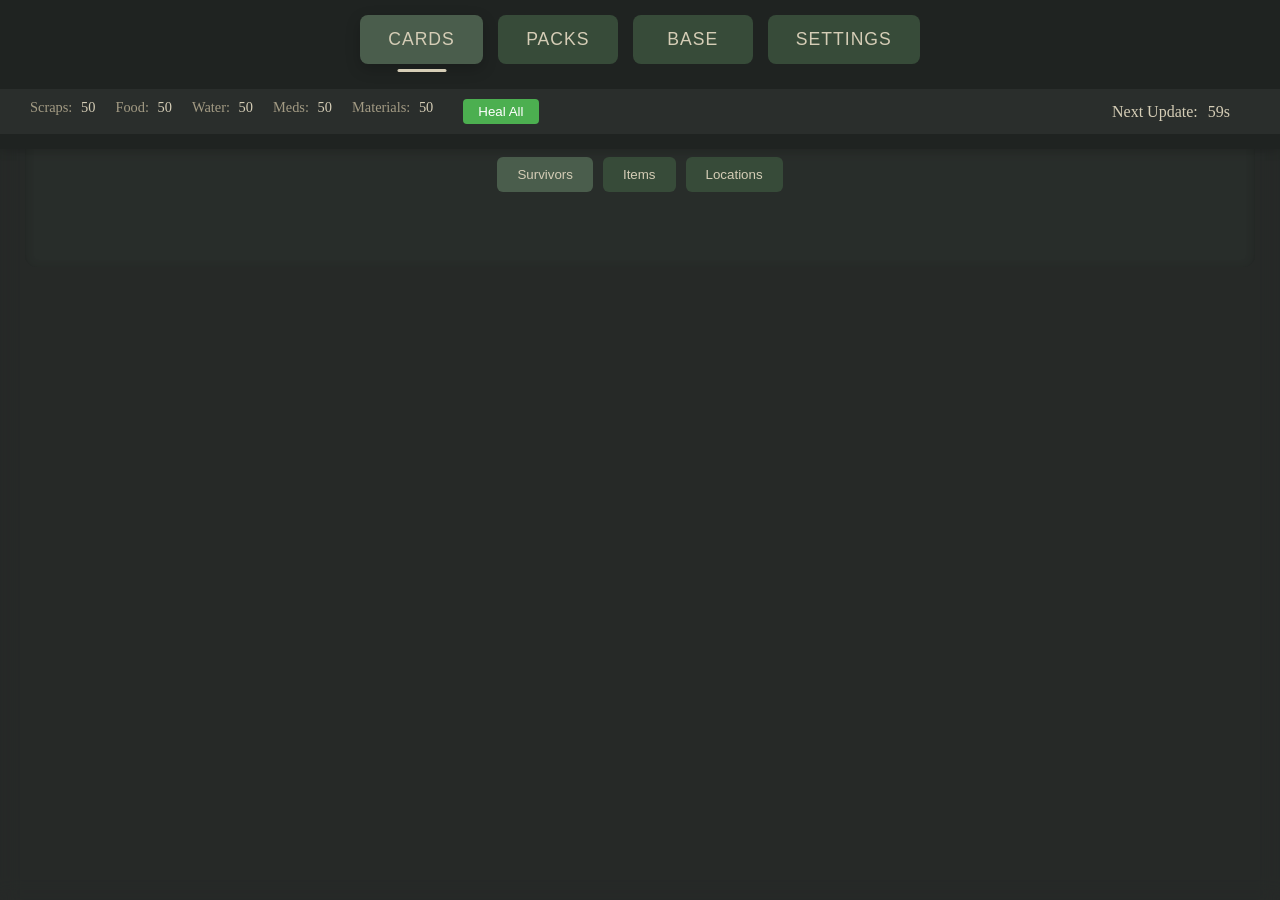
==== commit 7db550bc: "Add files via upload" ====
--- a/index.html
+++ b/index.html
@@ -113,6 +113,6 @@
       </div>
     </main>
   </div>
-  <script type="module" src="script.js"></script>
+  <script src="script.js"></script>
 </body>
 </html>
